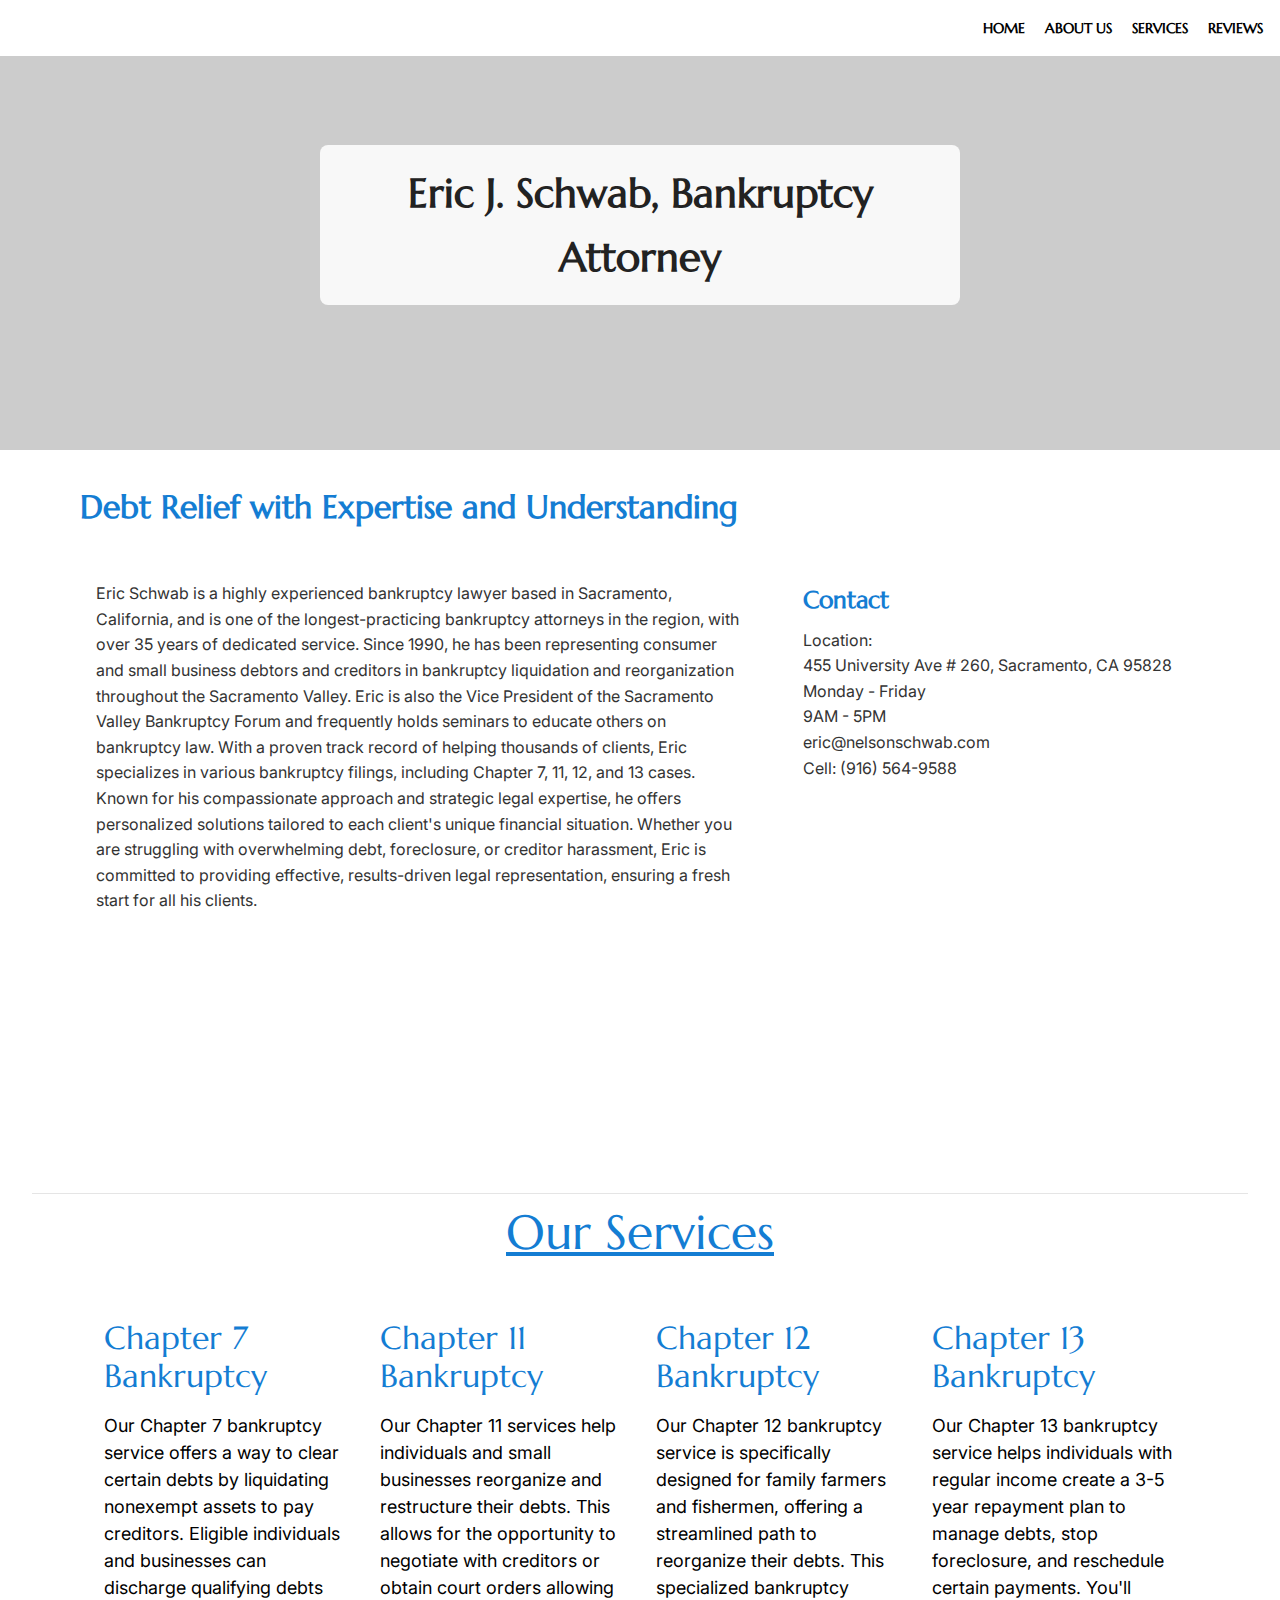
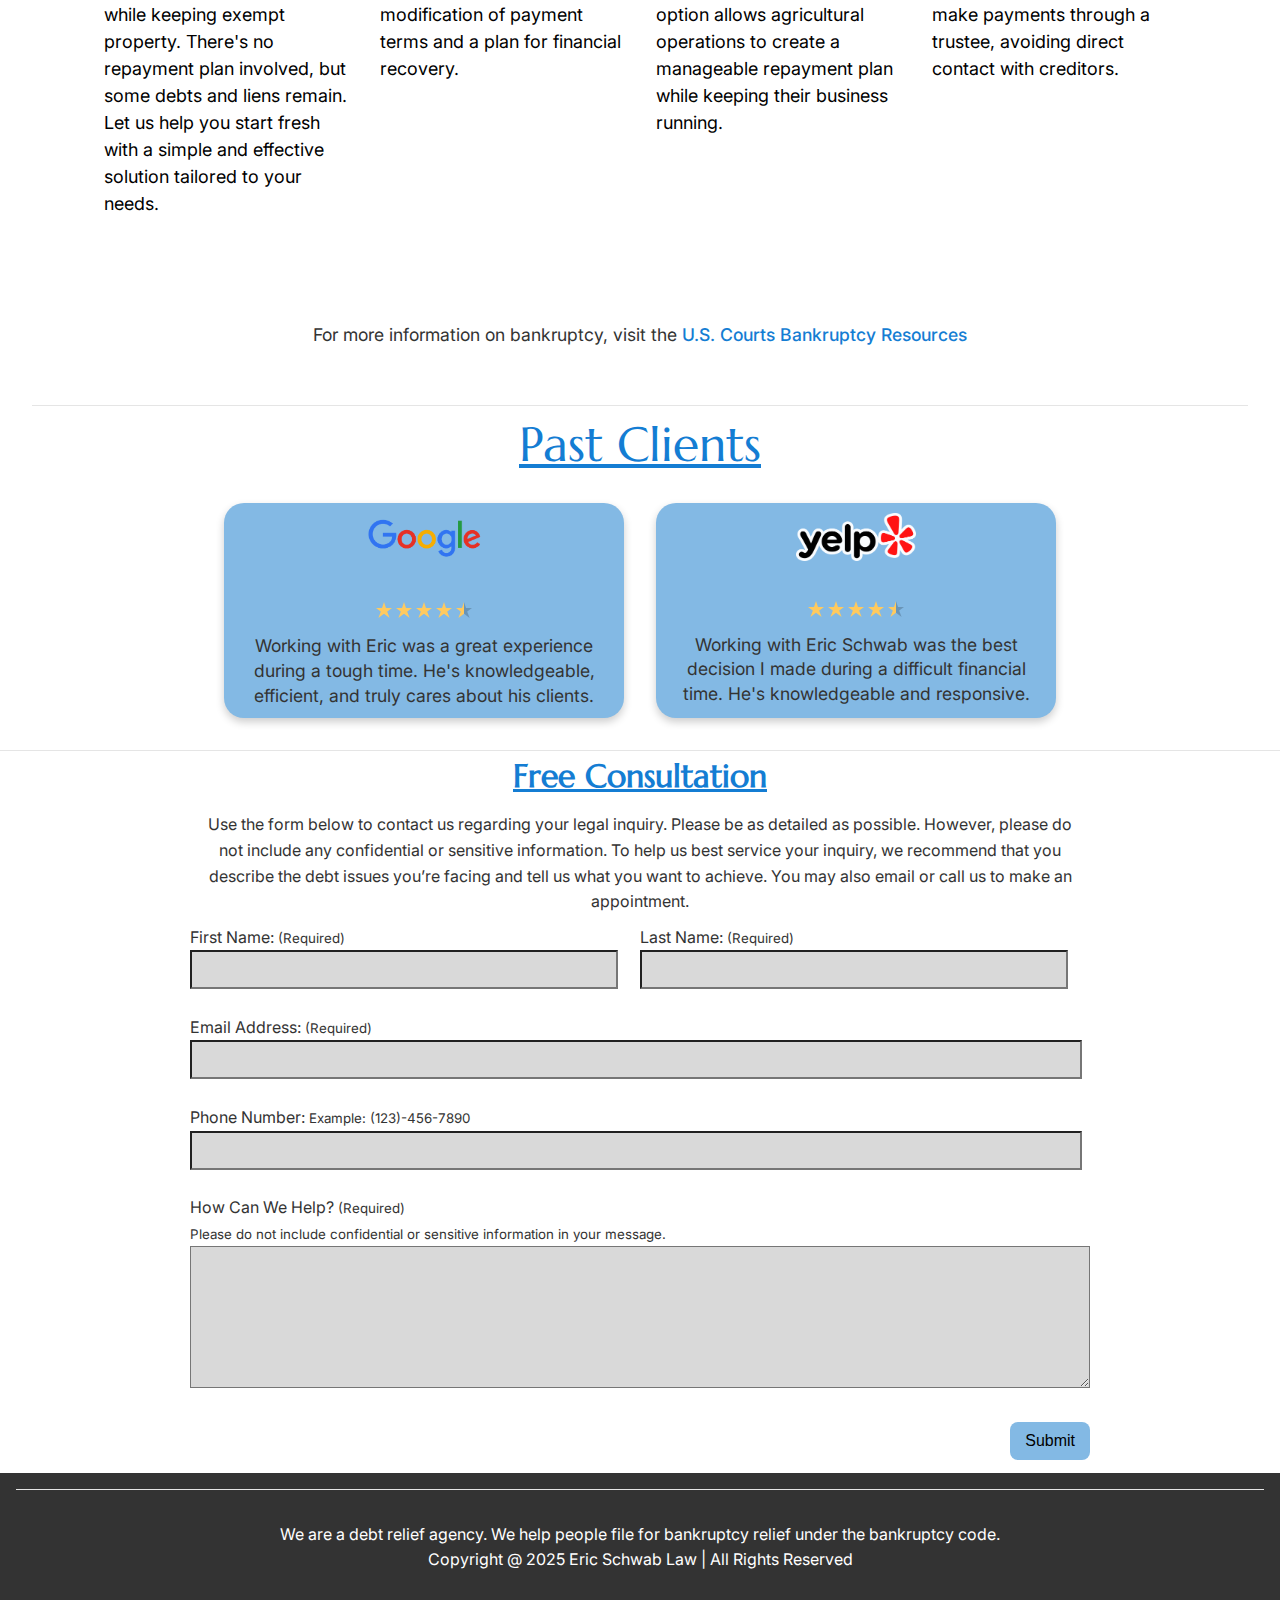
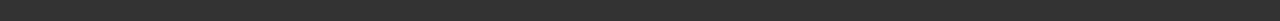
==== public/index.html @ b38c235a "Merge pull request #100 from IsaacThawer/SCRUM-203-211" ====
﻿<!DOCTYPE html>
<html lang="en" xmlns="http://www.w3.org/1999/xhtml">
  <head>
    <meta charset="utf-8">
    <meta name="viewport" content="width=device-width, initial-scale=1.0">
    <title>Eric Schwab, Bankruptcy Attorney</title>
    <link rel="stylesheet" href="css/styles.css">
    <script src="js/read-script.js"></script>
    <script src="js/read-image.js"></script>
    <script src="https://www.google.com/recaptcha/api.js" async defer></script>
    <script src="/js/form-handler.js"></script>
    <script src="js/menu-toggle.js"></script>

  </head>

  <body>
    <!-- Use the following semantic elements when defining the upper-level element instead of <div> or <span>, to improve clarity and readability.
       <article> <aside> <details> <figcaption> <figure> <footer> <header> <main> <mark> <nav> <section> <summary> <time> -->
    <header id="banner">
      <nav class="navbar" id="navbar">
        <button class="menu-toggle" id="menuToggle">☰</button>
        <ul>
          <li><a href="index.html">HOME</a></li>
          <li><a href="about-us.html">ABOUT US</a></li>
          <li><a href="services.html">SERVICES</a></li>
          <li><a href="reviews.html">REVIEWS</a></li>
        </ul>
      </nav>
      <div class="hero-text">
        <h1>Eric J. Schwab, Bankruptcy Attorney</h1>
      </div>
    </header>

    <main>
      <h2 id="title"></h2>
      <div class="content-wrapper">
        <div class="introduction" id="introduction">
        </div>
        <div class="contactInfo">
          <h3>Contact</h3>
          <p id="contact">
          </p>
          <iframe id="GMap"
                  src="https://www.google.com/maps/embed/v1/place?key=AIzaSyBqGkoHUfCA9LHCXbppnFagNsoR3M00XPc&q=Law+office+of+Eric+Schwab,Sacramento+CA">
          </iframe>
        </div>
      </div>
    </main>

    <section class="services">
      <h2 class="index-service-header">Our Services</h2>
      <div class="services-grid">
        <!-- Chapter 7 -->
        <article class="service-card">
          <h3> Chapter 7<br>Bankruptcy</h3>
          <p id="services-Chapter7"></p>
        </article>

        <!-- Chapter 11 -->
        <article class="service-card">
          <h3>Chapter 11<br>Bankruptcy</h3>
          <p id="services-Chapter11"></p>
        </article>

        <!-- Chapter 12 -->
        <article class="service-card">
          <h3>Chapter 12<br>Bankruptcy</h3>
          <p id="services-Chapter12"></p>
        </article>

        <!-- Chapter 13 -->
        <article class="service-card">
          <h3>Chapter 13<br>Bankruptcy</h3>
          <p id="services-Chapter13"></p>
        </article>
      </div>
    </section>

    <!-- Bankruptcy Link-->
    <section class="bankruptcy-info">
      <div>
        <p>
          For more information on bankruptcy, visit the
          <a href="https://www.uscourts.gov/services-forms/bankruptcy" target="_blank">U.S. Courts Bankruptcy Resources</a>
        </p>
      </div>
    </section>

    <section class="pastCLients">
      <h2 class="pastClientsHeader">Past Clients</h2>
      <div class="reviews-grid">
        <!-- Google Reviews Box -->
        <div class="google">
          <!-- Google Review Container -->
          <div class="google-review-container">
            <img src="images/google-logo.png" alt="Google Logo" class="site-logo">
            <div class="stars-container">
              <!-- Stars will be dynamically inserted here -->
            </div>
            <p class="review-text">Loading review...</p>
          </div>
          <!-- This invisible link covers the entire card and makes it clickable -->
          <a href="https://g.co/kgs/QQ3jM43" target="_blank" class="card-link"></a>
        </div>
        
        <!-- Yelp Reviews Box -->
        <div class="yelp">
          <!-- Yelp Review Container -->
          <div class="yelp-review-container">
            <img src="images/yelp-logo.png" alt="Yelp Logo" class="site-logo">
            <div class="stars-container">
              <!-- Stars will be dynamically inserted here -->
            </div>
            <p class="review-text">Loading review...</p>
          </div>
          <!-- This invisible link covers the entire card and makes it clickable -->
          <a href="https://www.yelp.com/biz/eric-j-schwab-sacramento-2?osq=Eric+Schwab" target="_blank" class="card-link"></a>
        </div>
      </div>
    </section>
    
    <script src="js/google-reviews.js"></script>
    <script src="js/yelp-reviews.js"></script>

    <section class="send-text">
      <p>Free Consultation</p>
    </section>

      <p style="text-align: center; width: 100%; max-width: 892px; padding: 10px; margin: 0 auto;">
        Use the form below to contact us regarding your legal inquiry. Please be as detailed as possible. However, please do not include any confidential or sensitive information. To help us best service your inquiry, we recommend that you describe the debt issues you’re facing and tell us what you want to achieve. You may also email or call us to make an appointment.
      </p>

      <form action="/submit-form" method="POST" id="contact-form">
        <!-- First Name and Last Name on the same line -->
        <div class="name-row">
          <div>
            <label for="firstname">First Name:</label> <small>(Required)</small><br>
            <input type="text" id="firstname" name="firstname" maxlength="25" required>
          </div>
          <div>
            <label for="lastname">Last Name:</label> <small>(Required)</small><br>
            <input type="text" id="lastname" name="lastname" maxlength="25" required>
          </div>
        </div><br>

        <!-- Email Address -->
        <label for="email">Email Address:</label> <small>(Required)</small><br>
        <input type="email" id="email" name="email" required><br><br>

        <!-- Phone Number -->
        <label for="phone">Phone Number:</label><small>   Example: (123)-456-7890</small><br>
        <input type="tel" id="phone" name="phone" pattern="^(?:\(\d{3}\)|\d{3})-?\d{3}-?\d{4}$" required><br><br>

        <!-- Message Text Box -->
        <label for="message">How Can We Help? <small>(Required) <br> Please do not include confidential or sensitive information in your message.</small></label><br>
        <textarea id="message" name="message" maxlength="250" required></textarea><br><br>
        
        <!-- Recaptcha token -->
        <input type="hidden" id="captchaToken" name="captchaToken" value="">

        <!-- Submit Button -->
        <input type="submit" value="Submit"><br><br>
      </form>
    </section>

    <!-- Hidden Recaptcha -->
    <div id="recaptcha-display" class="recaptcha">
      <div class="display-content">
        <span class="recaptcha-exit" id="recaptcha-exit">&times;</span>
        <h2>Please verify that you are not a robot</h2>
        <div class="g-recaptcha" data-sitekey="6LfkeeAqAAAAAHaYetGOlRdTdA06kV7Ae5fdT6UV" data-callback="captchaVerified"></div>
      </div>
    </div> 

    <footer>
      <div class="disclaimer">
        <p>We are a debt relief agency. We help people file for bankruptcy relief under the bankruptcy code.</p>
        <p>Copyright @ 2025 Eric Schwab Law | All Rights Reserved</p>
      </div>
    </footer>
   
  </body>
</html>
---- public/css/styles.css ----
@import url('https://fonts.googleapis.com/css2?family=Inter:wght@400;700&family=Marcellus&display=swap');

* {
  margin: 0;
  padding: 0;
  box-sizing: border-box;
}

html {
  font-size: 16px; /* Base font size */
}

body {
  font-family: 'Inter', sans-serif;
  line-height: 1.6;
  color: #333;
  font-size: 1rem; /* 16px */
  background-color: white;
}

/* Header Image (Bridge) */
header {
  background-size: cover;
  background-position: center;
  height: 50vh;
  position: relative;
  color: white;
}

/* Header Image (Library) for About Us Page*/
.about-header {
  background-size: cover;
  background-position: center;
  height: 20vh;
  margin: 60px auto;
  border-radius:20px;
  width: 90%;
  overflow: hidden;
  position: relative;
  color: white;
  z-index: 1;
}

/* Header Transperency Layer */
header::before {
  content: '';
  position: absolute;
  top: 0;
  left: 0;
  right: 0;
  bottom: 0;
  background: rgba(0, 0, 0, 0.2);
}

/* add some dynamic styling */
.navbar.shrink {
  padding: 5px;
  background-color: #222;
}

.navbar li a:hover {
  background-color: #83b9e4;
  border-radius: 5px;
}

/* Nav Bar, adjust the navbar to be static */
nav {
  position: fixed;
  top: 0;
  left:0;
  width: 100%; /* Makes the navbar span the full width */
  background-color: white;
  padding: 15px;
  z-index: 1000; /* Ensures the navbar stays on top of other content */
  box-sizing: border-box;
}



nav ul {
  list-style-type: none;
  display: flex;
  justify-content: flex-end;  /* Align items to the left */
}

nav ul li {
  margin-left: 1rem;
}

/* Nav Bar */
nav ul li a {
  color:black;
  text-decoration: none;
  font-weight: bold;
  font-size: 0.9rem;
  font-family: 'Marcellus', serif;
  padding: 2px;
}

.menu-toggle {
  display: none;
  background: none;
  border: none;
  font-size: 30px;
  color: black;
  cursor: pointer;
}

.index-service-header {
  text-align: center;
}



/* Review Cards Styling */
.reviews-grid {
  display: grid;
  grid-template-columns: repeat(2, 1fr);
  gap: 2rem;
  max-width: 1200px;
  margin: 2rem auto;
}

.google, .yelp {
  background-color: #83b9e4;
  border-radius: 20px;
  padding: 2rem;
  display: flex;
  flex-direction: column;
  align-items: center;
  box-shadow: 0 4px 8px rgba(0, 0, 0, 0.2);
  transition: transform 0.3s ease, box-shadow 0.3s ease;
  position: relative; /* Important for the absolute positioning of the link */
  cursor: pointer; /* Show a pointer cursor on hover */
}

.google:hover, .yelp:hover {
  transform: translateY(-5px);
  box-shadow: 0 6px 12px rgba(0, 0, 0, 0.3);
}

.site-logo {
  width: 120px;
  height: auto;
  margin-bottom: 1rem;
}

.stars-container {
  display: flex;
  justify-content: center;
  margin: 1rem 0;
}

.star {
  width: 30px;
  height: 30px;
  margin: 0 2px;
}

.review-text {
  text-align: center;
  font-size: 1.1rem;
  color: #333;
  margin: 0;
  line-height: 1.4;
}

.google-review-container, .yelp-review-container {
  width: 100%;
  text-align: center;
  z-index: 1; /* Ensure the content is above the link */
}

/* This makes the entire card clickable */
.card-link {
  position: absolute;
  top: 0;
  left: 0;
  width: 100%;
  height: 100%;
  z-index: 2; /* Above the content */
  opacity: 0; /* Make it invisible */
  cursor: pointer;
}

/* Reviews Page Enhanced Styling */
.review-platform-section {
  margin-bottom: 3rem;
}

.platform-header {
  display: flex;
  align-items: center;
  margin-bottom: 1.5rem;
}

.platform-header img {
  width: 120px;
  height: auto;
  margin-right: 1rem;
}

.platform-header h3 {
  margin: 0;
  color: #147dd3;
}

.review-cards {
  display: grid;
  grid-template-columns: repeat(auto-fill, minmax(300px, 1fr));
  gap: 1.5rem;
}

.review-card {
  background-color: #fff;
  border-radius: 10px;
  box-shadow: 0 3px 10px rgba(0, 0, 0, 0.1);
  padding: 1.5rem;
  transition: transform 0.3s ease;
}

.review-card:hover {
  transform: translateY(-5px);
  box-shadow: 0 6px 12px rgba(0, 0, 0, 0.2);
}

.reviewer-info {
  margin-bottom: 0.75rem;
}

.reviewer-name {
  font-weight: bold;
  margin: 0 0 0.25rem 0;
  font-family: 'Marcellus', serif;
  color: #333;
}

.reviewer-location {
  color: #666;
  font-size: 0.9rem;
  margin: 0 0 0.25rem 0;
}

.review-date {
  color: #999;
  font-size: 0.8rem;
  display: block;
  margin-bottom: 0.5rem;
}

.star-rating {
  margin-bottom: 0.75rem;
}

.star {
  width: 16px;
  height: 16px;
  margin-right: 2px;
}

.review-content {
  line-height: 1.5;
  color: #333;
}

.review-content p {
  margin: 0;
}

.see-more-reviews {
  display: inline-block;
  margin-top: 1.5rem;
  color: #147dd3;
  text-decoration: none;
  font-weight: bold;
}

.see-more-reviews:hover {
  text-decoration: underline;
}

.loading {
  padding: 2rem;
  text-align: center;
  color: #666;
}




/* Sacramento Website Title */
.hero-text {
  position: absolute;
  color: #222;
  top: 50%;
  left: 50%;
  transform: translate(-50%, -50%);
  text-align: center;
  width: 50%;
}

/* Rectangle color / Transperecny */
.hero-text h1 {
  font-family: 'Marcellus', serif;
  font-size: 2.5rem;
  background: rgba(255, 255, 255, 0.85);
  padding: 1rem;
  border-radius: 0.5rem;
}

main {
  width: 90%;
  max-width: 1200px;
  margin: 0 auto;
  padding: 2rem 1rem;
}

h2 {
  font-family: 'Marcellus', serif;
  font-size: 2rem;
  margin-bottom: 1rem;
  color: #147dd3;
}

.content-wrapper {
  display: flex;
  justify-content: space-between;
  margin-bottom: 2rem;
}

.introduction {
  flex-basis: 60%;
}

.contactInfo {
  flex-basis: 35%;
  display: flex;
  flex-direction: column;
}

h3 {
  font-family: 'Marcellus', serif;
  font-size: 1.5rem;
  margin-bottom: 0.5rem;
  color: #147dd3;
}

#GMap {
  width: 100%;
  height: 300px;
  border: 0;
  margin-top: 1rem;
  display: block;
}

footer {
  background-color: #333;
  color: white;
  text-align: center;
  padding: 1rem;
}

/* Services Section Styles */
.services {
  padding: 2rem;
}

  .services h2 {
    color: #147dd3;
    font-size: 48px;
    font-family: Marcellus, serif;
    font-weight: 400;
    text-decoration: underline;
    margin-bottom: 3rem;
    border-top: 1px solid #e5e5e5;
  }

.services-grid {
  display: grid;
  grid-template-columns: repeat(4, 1fr);
  gap: 2rem;
  max-width: 1400px;
  margin: 0 auto;
  padding: 0rem 4.5rem;
}

.service-card h3 {
  color: #147dd3;
  font-size: 32px;
  font-family: Marcellus, serif;
  font-weight: 400;
  margin-bottom: 1rem;
  line-height: 1.2;
}

.service-card p {
  color: black;
  font-size: 18px;
  font-family: Inter, sans-serif;
  font-weight: 400;
  line-height: 1.5;
}





/* Testominals*/
/* Reviews Page Header Styles */
.reviews-page-header {
  background-size: cover;
  background-position: center;
  height: 20vh;
  margin: 60px auto;
  border-radius: 20px;
  width: 90%;
  overflow: hidden;
  position: relative;
  color: white;
  z-index: 1;
}

.pastCLients{
    padding: 2rem;
}

.pastClientsHeader {
  text-align: center;
  text-decoration: underline;
  font-size: 48px;
  font-weight: 400;
  margin-bottom: 20px;
  margin-left: 0;
  font-family: Marcellus, serif;
  border-top: 1px solid #e5e5e5;
}



.yelp, .google {
  width: 400px; /* Makes each div take up 45% of the parent width */
  padding: 10px; /* Adds some padding */

  margin: 0 auto; /* Centers the text horizontally */
  text-align: center;
}

.reviews-grid {
  display: grid;
  grid-template-columns: repeat(2, 0.2fr);
  justify-content: center;
  gap: 2rem;
  max-width: 1440px;
  margin: 0 auto;
  font-family: 'Inter', serif;
}

.google-logo {
  margin-top: 20px;
  width: 140px; /* Smaller size for the logo */
  height: auto;
  display: block;
  margin-left: auto;
  margin-right: auto;
}

.yelp-logo {
  margin-top: 0px;
  width: 140px; /* Smaller size for the logo */
  height: auto;
  display: block;
  margin-left: auto;
  margin-right: auto;
}

.client-link {
  display: block; /* Makes the link take up the full width, forcing it to a new line */
  color: #007bff;
  text-decoration: none;
  font-weight: bold;
  margin-top: 10px; /* Adds a bit of space between the paragraph and the link */
}

.client-link:hover {
  text-decoration: underline;
}
 


/* Header for Form */
.send-text p {
  color: #147dd3;
  font-size: 32px;
  font-family: Marcellus, serif;
  text-align: center;
  font-weight: bold;
  text-decoration: underline;
  border-top: 1px solid #e5e5e5;
}

/* Consultation Area*/
input[type="text"],
input[type="tel"],
input[type="email"],
textarea {
  background-color: rgb(217, 217, 217);  /* Would it look bettwe to have the color match the background? */
  width: 100%;
  max-width: 892px;
  padding: 10px;
  box-sizing: border-box;
}

input[type="submit"] {
  max-width: 892px;
  box-sizing: border-box;
  float: right;
  margin-right: 0;
  border: none;
  padding: 10px 15px;
  border-radius: 8px;
  background-color: #83b9e4;
  text-decoration: none;
  font-size: 16px;
  cursor: pointer;
}

input[type="submit"]:hover {
  background-color: #9cccee;
}
                  /* Style for First Name and Last Name in the same row */
.name-row {
  width: 100%;
  max-width: 892px;
  box-sizing: border-box;
}
                  
.name-row div {
  display: inline-block;
  width: 48%;
  box-sizing: border-box;
  margin-right: 2%;
}

.name-row div:last-child {
  margin-right: 0;
}

textarea {
  height: 142px;
  margin: 0 auto;
  max-width: 900px;
}

/* Center the form on the page */
form {
  margin: 0 auto;
  max-width: 900px;
}

/* Captcha for index form */
.recaptcha {
  display: none; /* Hidden by default */
  position: fixed;
  z-index: 1001; /* Above page content */
  left: 0;
  top: 0;
  width: 100%;
  height: 100%;
  overflow: auto;
  background-color: rgba(0,0,0,0.5);
}
.display-content {
  background-color: #ffffff;
  margin: 15% auto;
  padding: 20px;
  /*border: 1px solid #888;*/
  width: 90%;
  max-width: 400px;
  text-align: center;
}
.recaptcha-exit {
  float: right;
  font-size: 24px;
  font-weight: bold;
  cursor: pointer;
}

/* Bankruptcy Styling */
.bankruptcy-info {
  text-align: center;
  margin-top: 3rem;
  padding: 1.5rem;
}

.bankruptcy-info p {
  font-family: 'Inter', sans-serif;
  font-size: 1.1rem;
  color: #333;
}

.bankruptcy-info a {
  color: #147dd3;
  text-decoration: none;
  font-weight: 500;
  transition: color 0.2s ease;
}

.bankruptcy-info a:hover {
  color: #0f5c9e;
  text-decoration: underline;
}

/* Additional styles for About Us page layout */
.education-commitment-grid {
  display: grid;
  grid-template-columns: repeat(2, 1fr);
  gap: 2rem;
  max-width: 1200px;
  margin: 2rem auto;
  padding: 0 1rem;
  border-top: 1px solid #e5e5e5;
}

.grid-item {
  padding: 1.5rem;
}

.grid-item h2 {
  color: #147dd3;
  font-family: 'Marcellus', serif;
  font-size: 2rem;
  margin-bottom: 1rem;
}

.Client-photo {
  width: 100%;
  margin: 1rem 0;
}

.Client-photo img {
  width: 100%;
  height: auto;
  display: block;
}

/* Adjustments for About page specific layout */
.content-wrapper {
  display: flex;
  justify-content: space-between;
  gap: 2rem;
  max-width: 1200px;
  margin: 0 auto;
  padding: 2rem 1rem;
}

.contactInfo {
  flex: 0 0 35%;
}

.disclaimer {
  max-width: 100%;
  margin: 0;
  padding: 2rem 1rem;
  border-top: 1px solid #e5e5e5;
  color: #fff;
}

/* Responsive adjustments */


/* About header specific styles */
.about-header {
  margin-top: 60px; /* To account for fixed navigation */
  position: relative;
}

footer {
  width: 100%;
  background-color: #333;
  color: white;
  text-align: center;
  padding: 1rem;
  position: relative; /* Keeps the footer at the bottom of its containing element */
}

/* Services Page Header Styles */
.services-page-header {
  background-size: cover;
  background-position: center;
  height: 20vh;
  margin: 60px auto;
  border-radius: 20px;
  width: 90%;
  overflow: hidden;
  position: relative;
  color: white;
  z-index: 1;
}

.services-page-content {
  width: 90%;
  max-width: 1200px;
  margin: 0 auto;
  padding: 2rem 1rem;
}

.services-page-overview {
  margin-bottom: 3rem;
}

.services-page-overview h2 {
  color: #147dd3;
  font-size: 2rem;
  font-family: 'Marcellus', serif;
  margin-bottom: 1.5rem;
}

.services-page-grid {
  display: grid;
  grid-template-columns: 1fr 1fr;
  grid-template-areas: 
      "chapter7 chapter11"
      "chapter12 chapter13"
      "why-choose service-benefits";
  gap: 2rem;
  margin-bottom: 3rem;
}

/* Grid area assignments */
.chapter7 {
  grid-area: chapter7;
}

.chapter11 {
  grid-area: chapter11;
}

.chapter12 {
  grid-area: chapter12;
}

.chapter13 {
  grid-area: chapter13;
}

.why-choose-us {
  grid-area: why-choose;
}

.service-benefits {
  grid-area: service-benefits;
}

.services-page-card {
  text-align: center;
  padding: 1.5rem;
}

.services-page-card h3 {
  color: #147dd3;
  font-size: 1.8rem;
  font-family: 'Marcellus', serif;
  margin-bottom: 1rem;
}

.services-page-card p {
  font-family: 'Inter', sans-serif;
  font-size: 1.1rem;
  line-height: 1.6;
  color: #333;
}

.services-page-card.why-choose-us p {
  text-decoration: none;
}


@media (max-width: 768px) {

    .introduction , .service-card p , .review-text, .send-text p, .disclaimer p, .services-page-grid p{
    font-size: 17px;
    }

    h2 , .pastClientsHeader, .index-service-header{
      font-size: 40px;
    }

   .navbar {
     justify-content: space-between; 
     padding: 23px;
   }
 
   .menu-toggle {
     display: block;
     position: absolute;
     right: 20px; 
     top: 53%;
     transform: translateY(-50%);
   }
 
   .navbar ul {
     display: none;
     flex-direction: column;
     width: 100%;
     background: white;
     text-align: center;
     padding: 6px 0;
     position: absolute;
     top: 100%;
     left: 0;
   
   }
 
   .navbar.active ul {
     display: flex;
   }
 
   .navbar ul li a {
     text-align: center;
     padding: 10px;
     width: 100%;
     display: block;
   }
 
   .menu-toggle {
     display: block;
   }
 
   .reviews-grid {
     grid-template-columns: 1fr;
   }
   
   .google, .yelp {
     margin-bottom: 1.5rem;
   }
 
   .review-cards {
     grid-template-columns: 1fr;
   }

   .services-grid{
    display: flex;
    flex-direction: column;
    align-items: center;
  }

  .services-page-grid {
    grid-template-columns: 1fr;
    grid-template-areas: 
        "chapter7"
        "chapter11"
        "chapter12"
        "chapter13"
        "why-choose"
        "service-benefits";
}

.reviews-grid {
  display: flex;
  flex-direction: column; /* Stack items vertically on mobile */
  align-items: center; /* Center items horizontally */
}

.why-choose-us {
    max-width: 100%;
}

.services-page-header {
    height: 25vh;
}

.education-commitment-grid {
  grid-template-columns: 1fr;
}

.content-wrapper {
  flex-direction: column;
}

.introduction,
.contactInfo {
  flex: 0 0 100%;
}
 
 }

/* Initially hide elements */
.fade-in-section {
  opacity: 0;
  transform: translateY(30px);
  transition: opacity 0.8s ease-out, transform 0.8s ease-out;
}

/* Visible state */
.fade-in-section.visible {
  opacity: 1;
  transform: translateY(0);
}
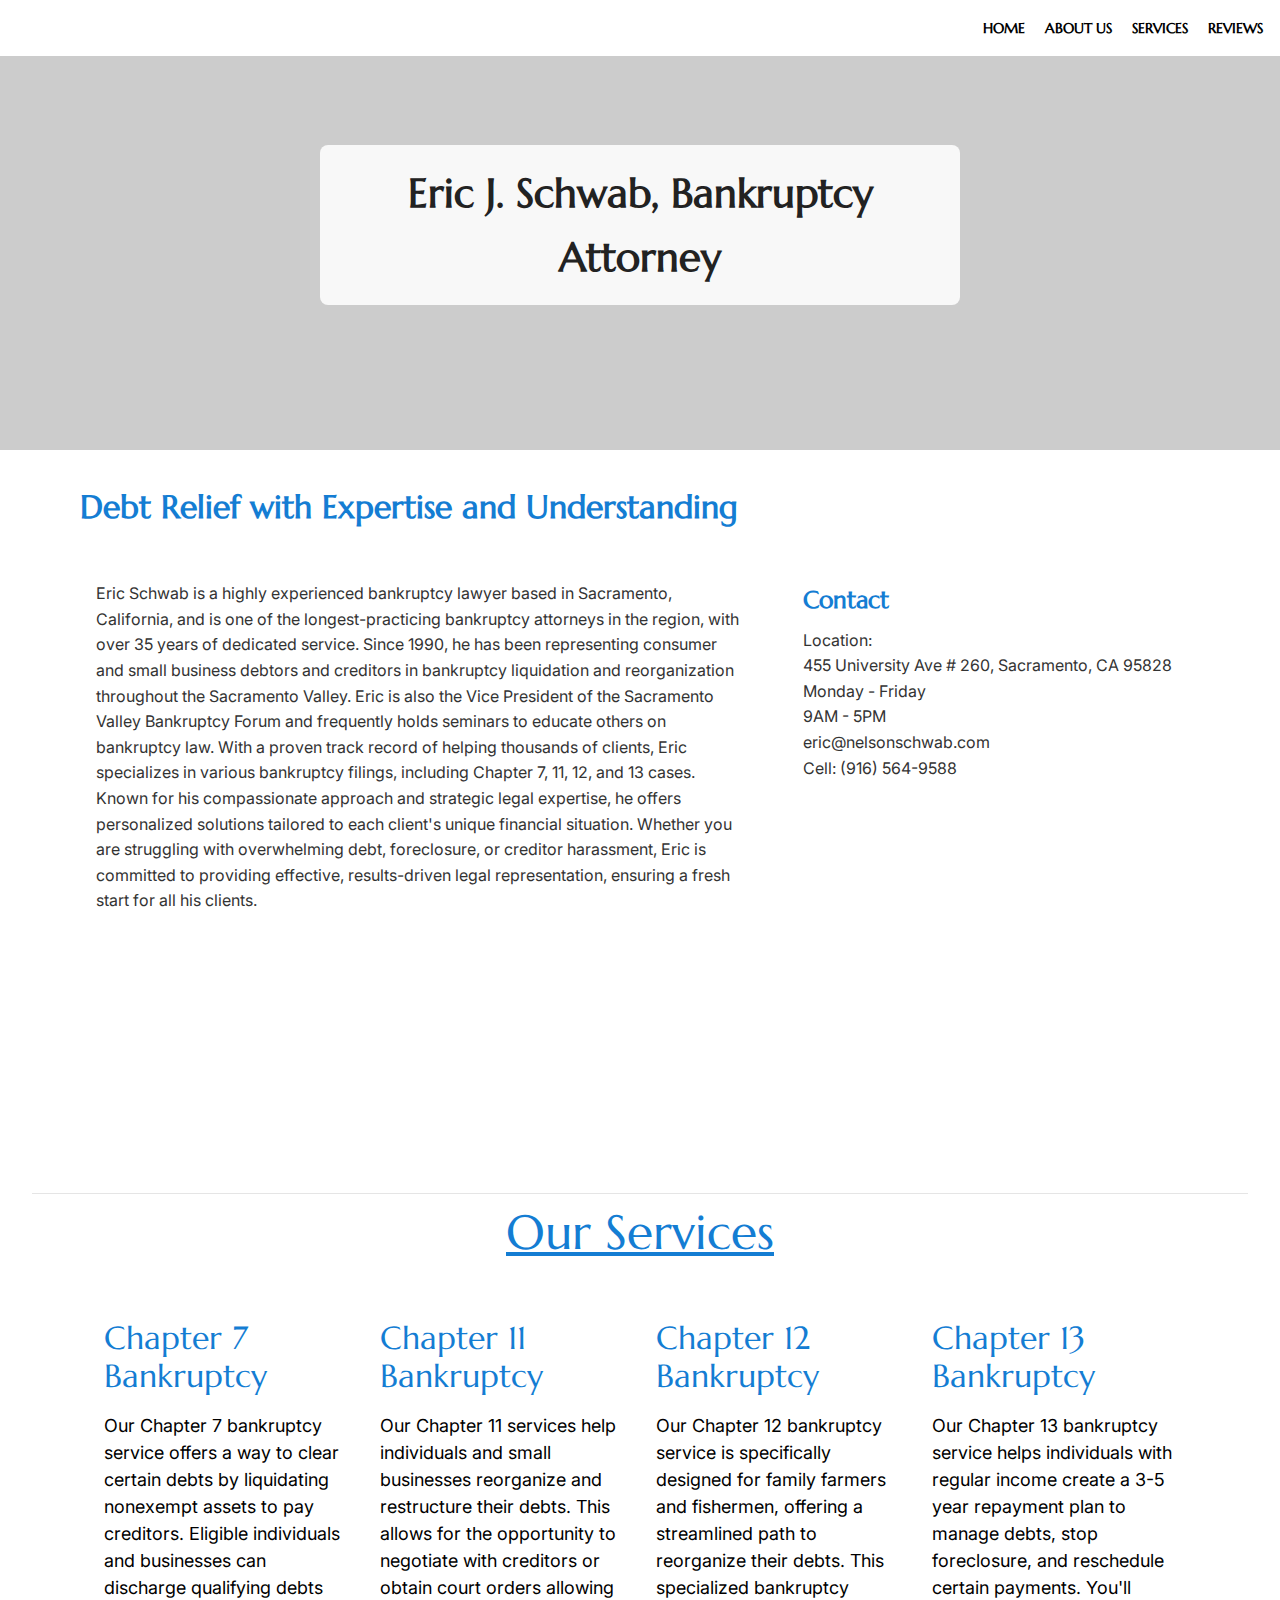
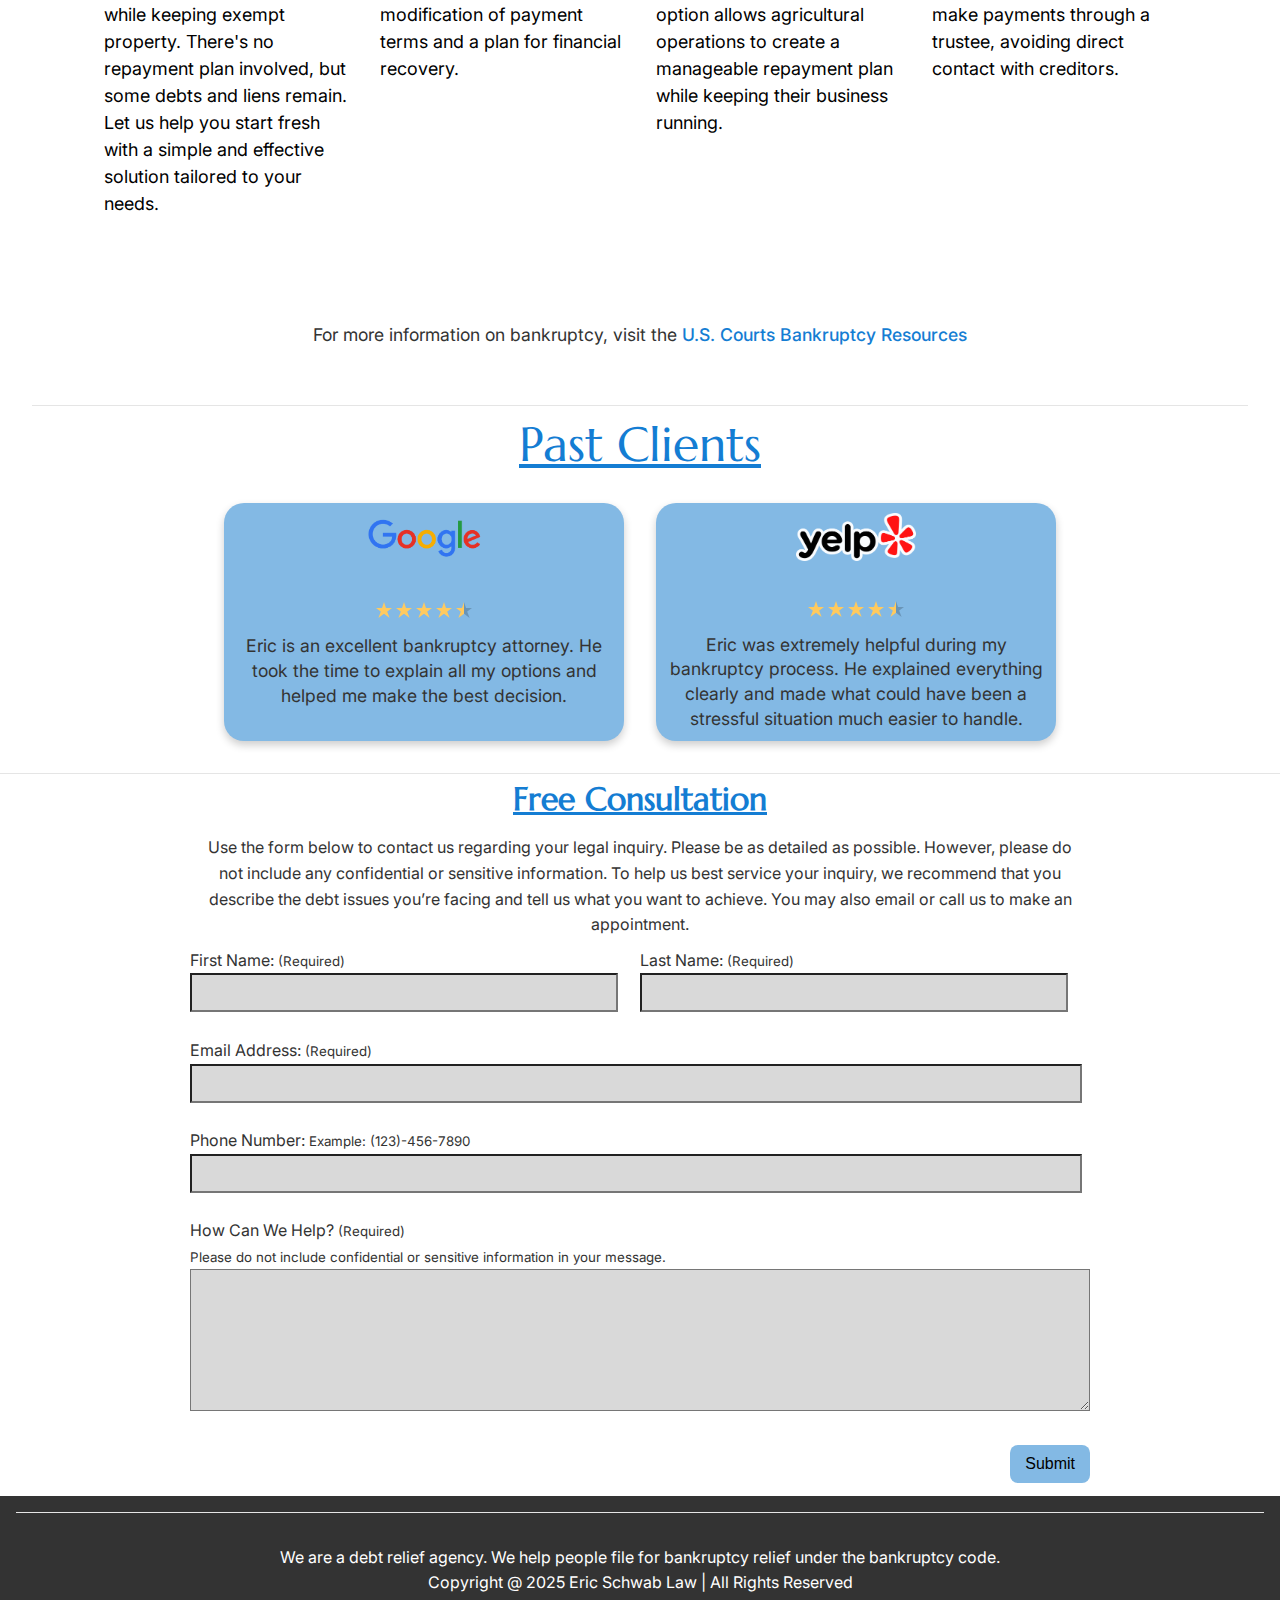
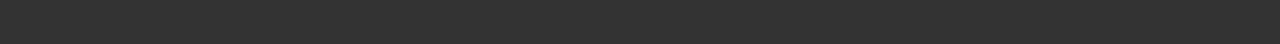
==== commit 56ca09e5: "Changes made to Metadata to allow for optimal SEO exposure" ====
--- a/public/index.html
+++ b/public/index.html
@@ -3,6 +3,7 @@
   <head>
     <meta charset="utf-8">
     <meta name="viewport" content="width=device-width, initial-scale=1.0">
+    <meta name="description" content="Eric Schwab, Bankruptcy Attorney offers expert bankruptcy advice and personalized debt relief solutions in Sacramento, CA. Get a free consultation today." />
     <title>Eric Schwab, Bankruptcy Attorney</title>
     <link rel="stylesheet" href="css/styles.css">
     <script src="js/read-script.js"></script>
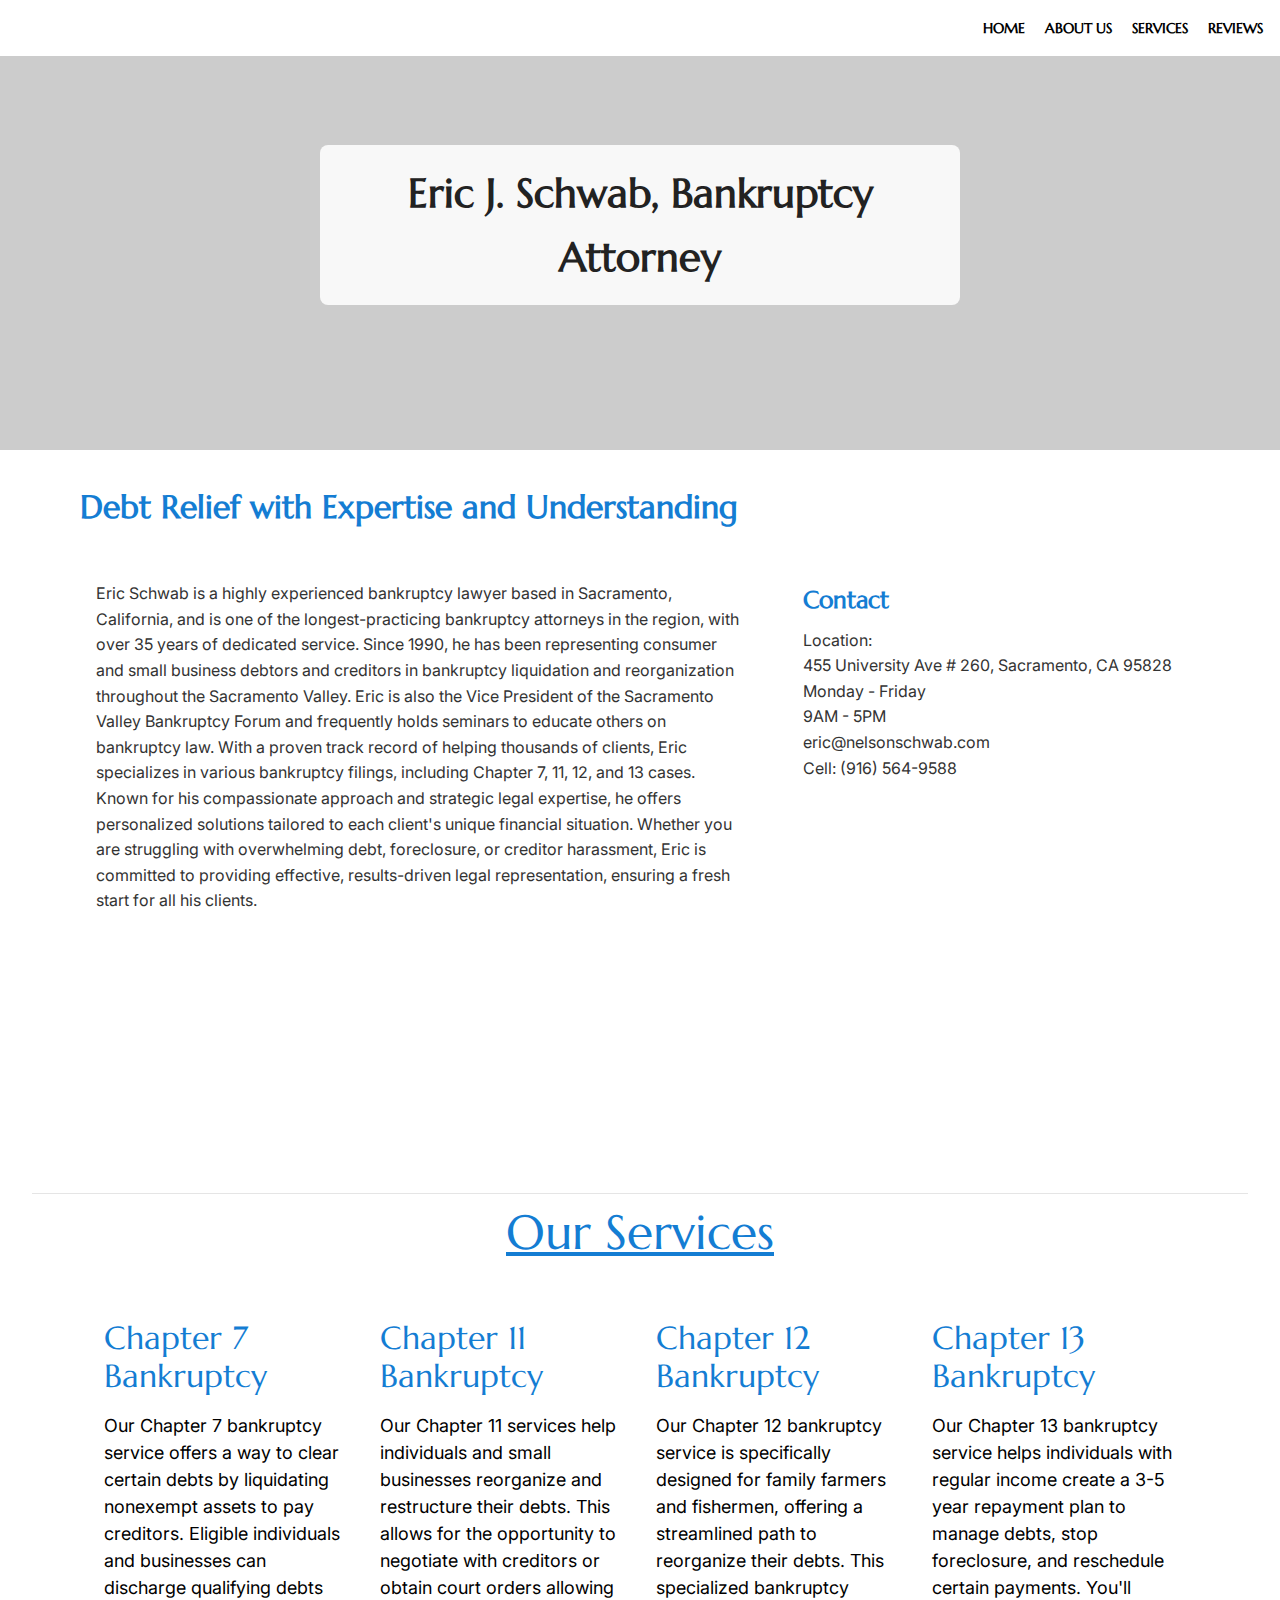
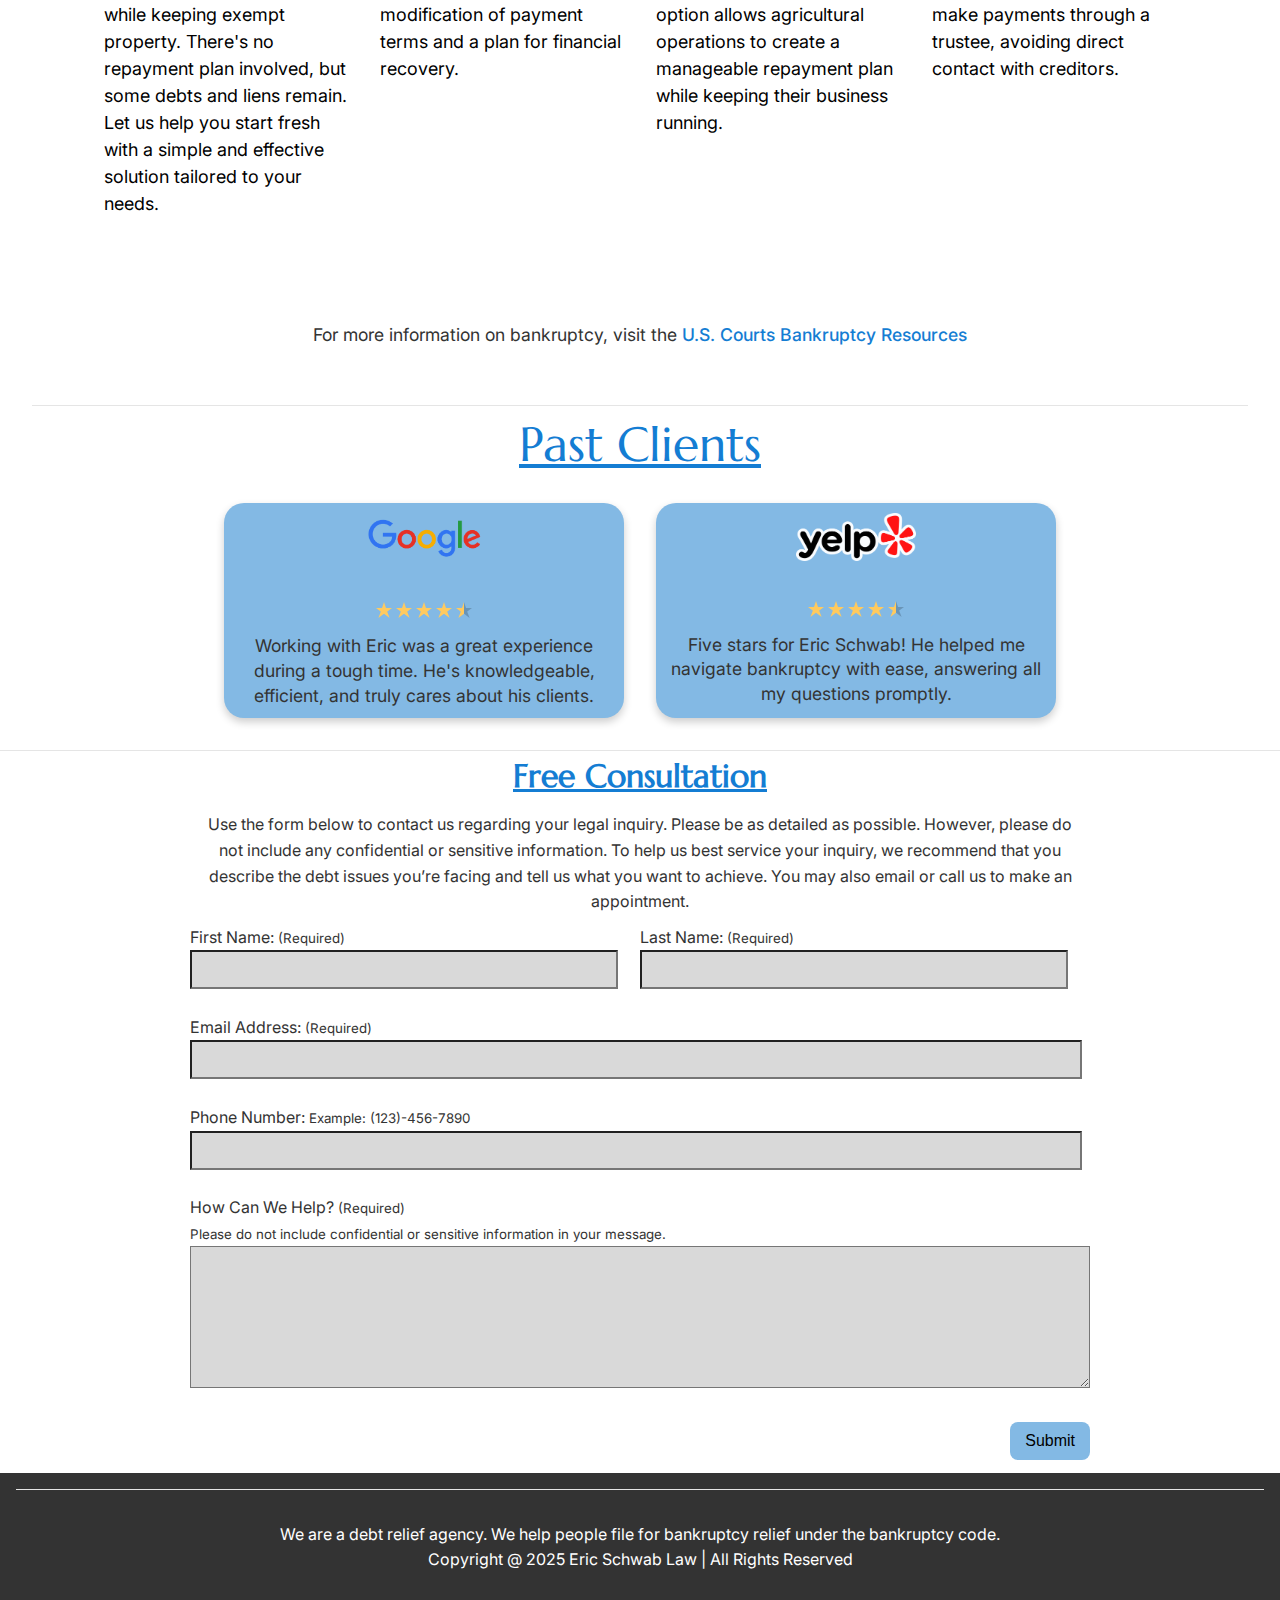
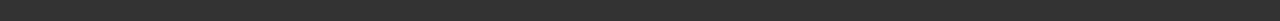
==== commit a17b6378: "#SCRUM-205,212 # Task 205 allows the admin to change the displayed location of the map in the index " ====
--- a/public/index.html
+++ b/public/index.html
@@ -41,9 +41,8 @@
           <h3>Contact</h3>
           <p id="contact">
           </p>
-          <iframe id="GMap"
-                  src="https://www.google.com/maps/embed/v1/place?key=AIzaSyBqGkoHUfCA9LHCXbppnFagNsoR3M00XPc&q=Law+office+of+Eric+Schwab,Sacramento+CA">
-          </iframe>
+        <iframe id="GMap"></iframe>
+        <script src="js/google-map.js"></script>
         </div>
       </div>
     </main>
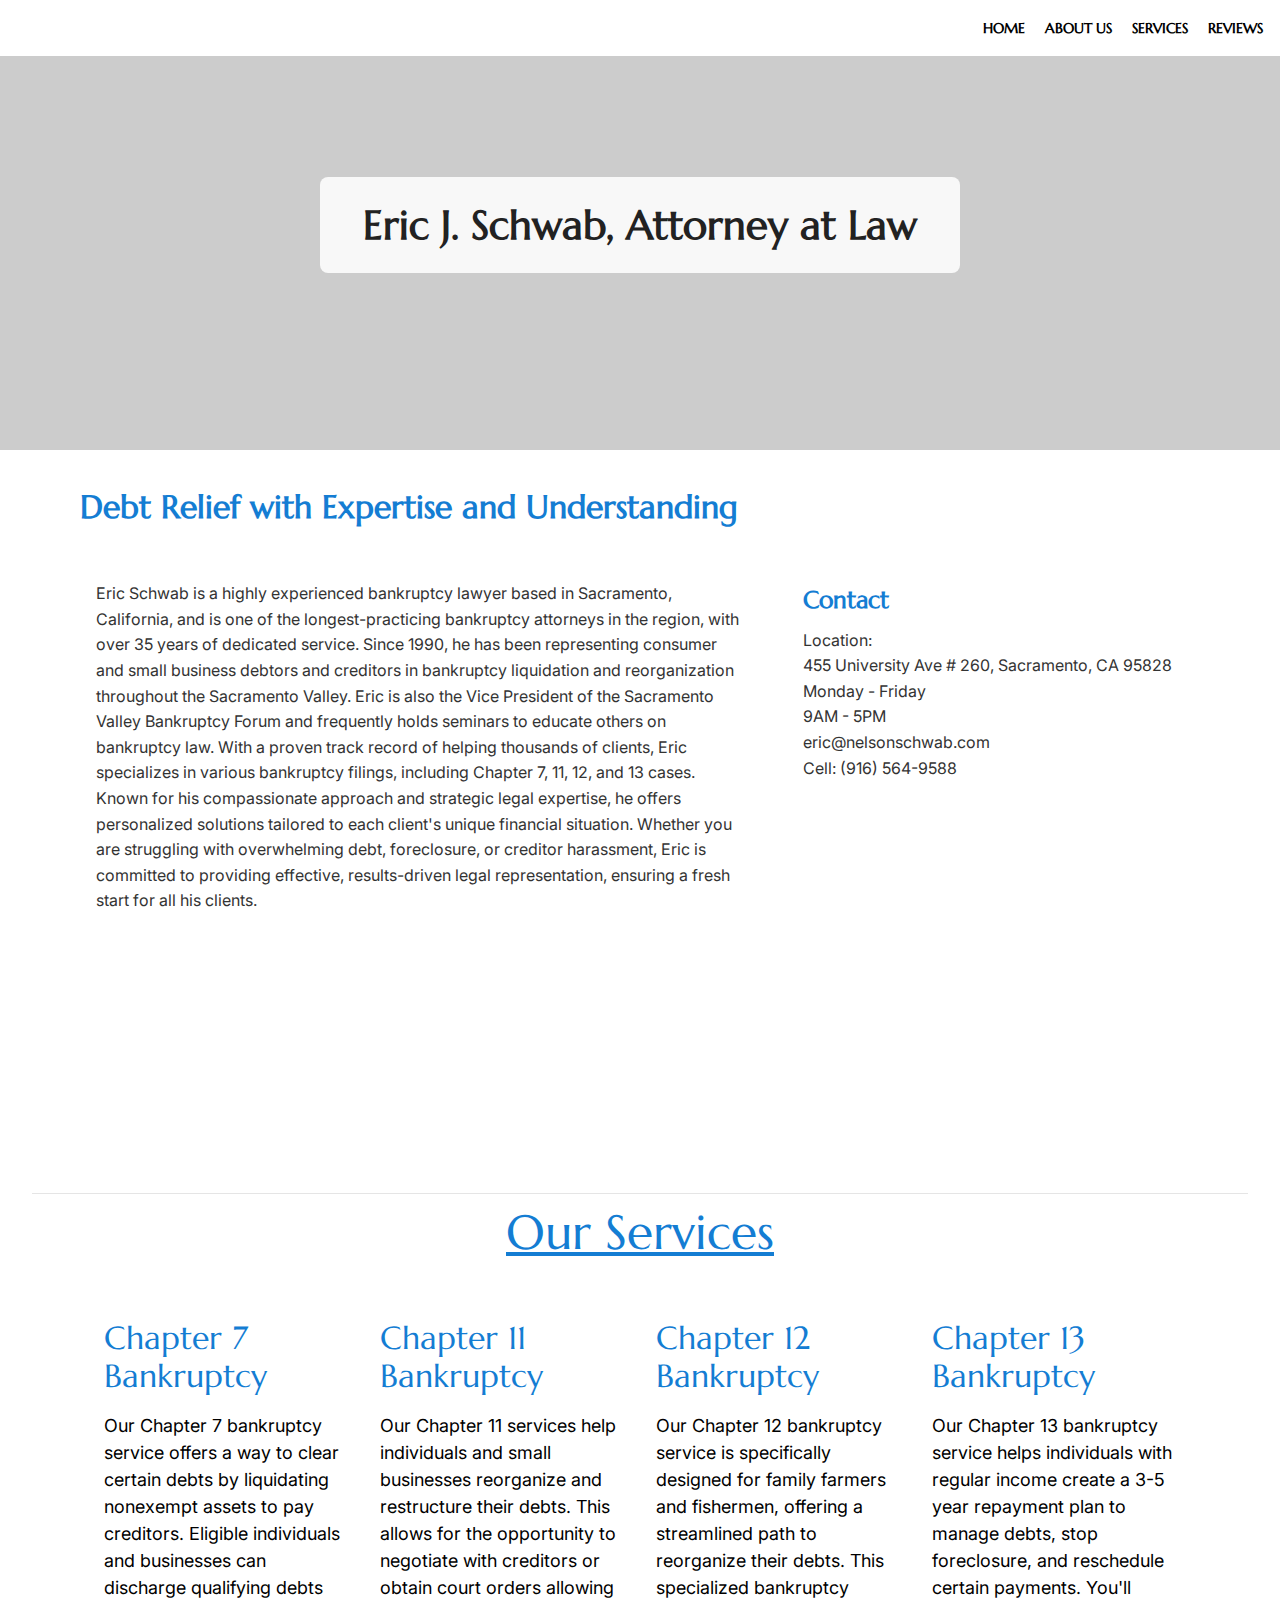
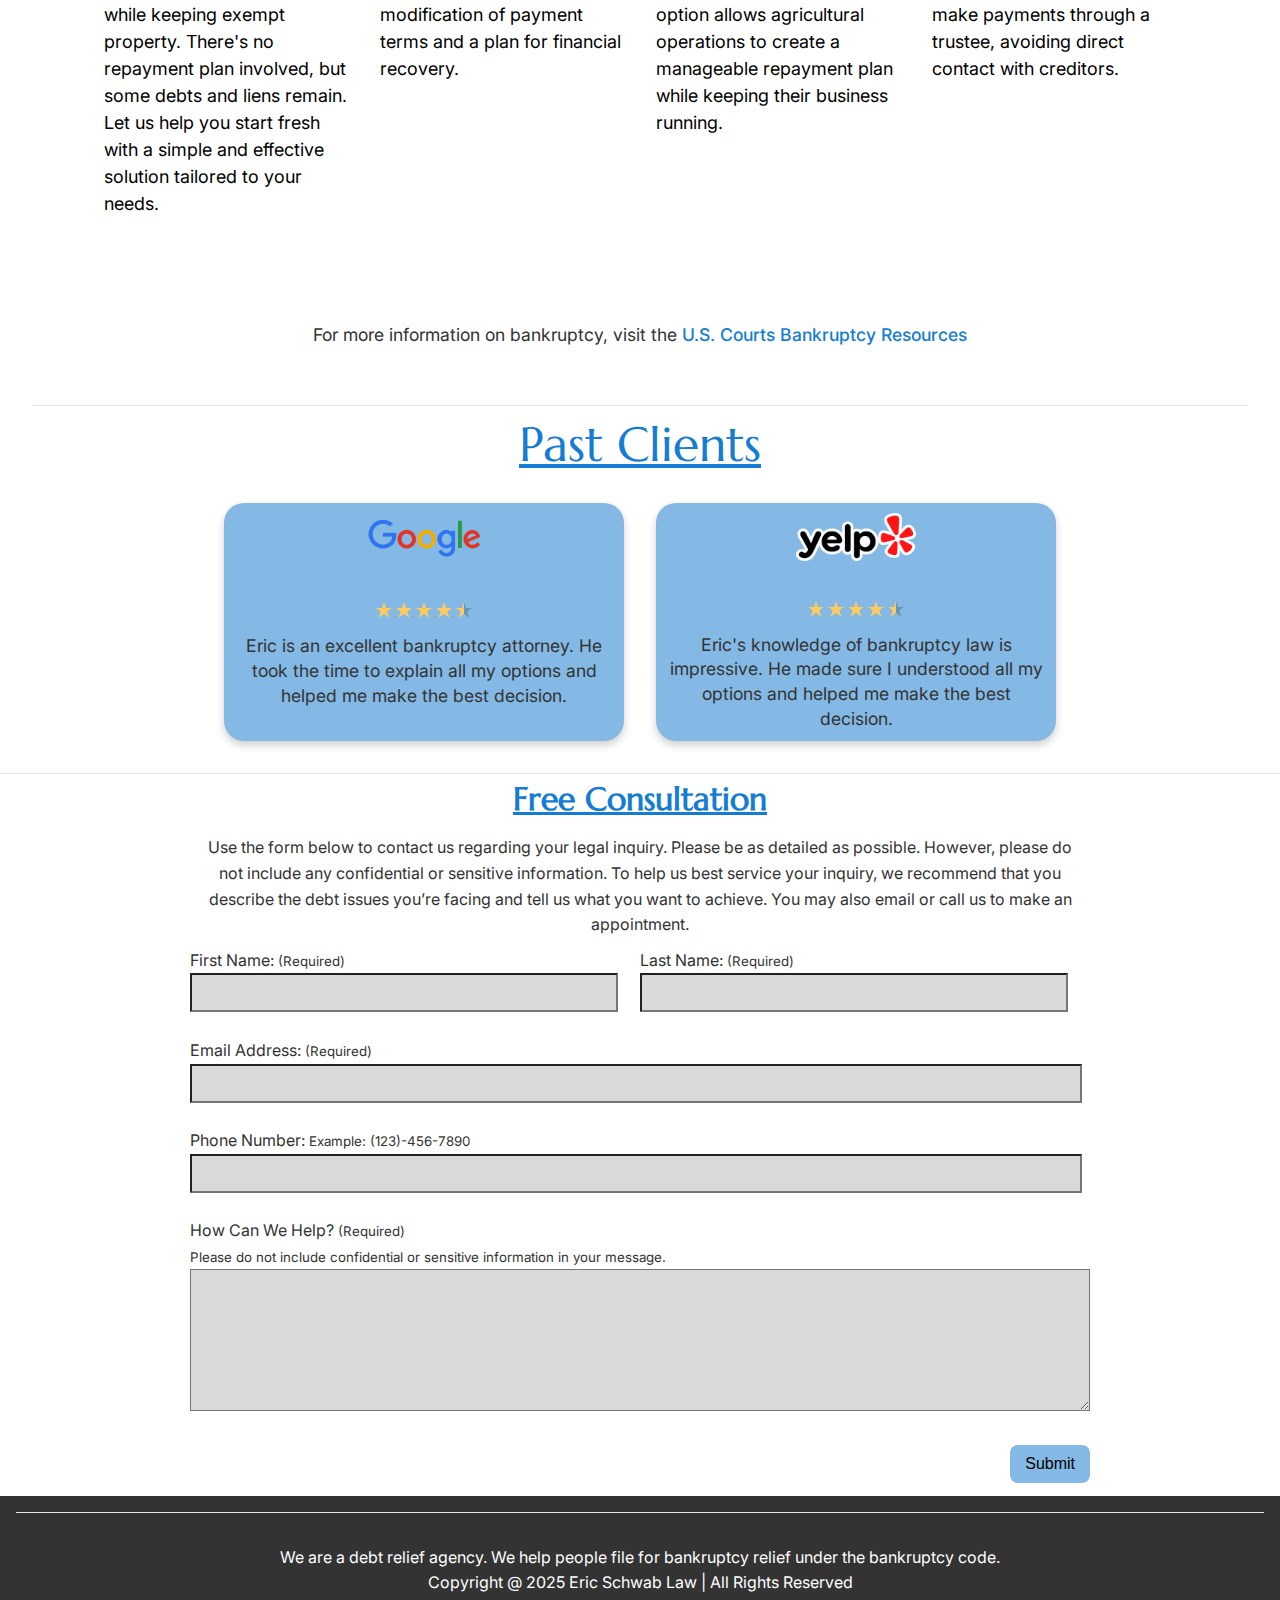
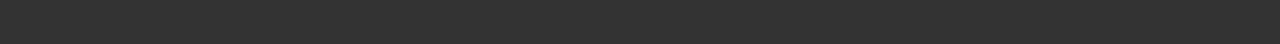
==== commit b65900db: "# SCRUM-230 # Unit test for the read-image.js functions" ====
--- a/public/index.html
+++ b/public/index.html
@@ -3,8 +3,7 @@
   <head>
     <meta charset="utf-8">
     <meta name="viewport" content="width=device-width, initial-scale=1.0">
-    <meta name="description" content="Eric Schwab, Bankruptcy Attorney offers expert bankruptcy advice and personalized debt relief solutions in Sacramento, CA. Get a free consultation today." />
-    <title>Eric Schwab, Bankruptcy Attorney</title>
+    <title>Eric Schwab, Attorney at Law</title>
     <link rel="stylesheet" href="css/styles.css">
     <script src="js/read-script.js"></script>
     <script src="js/read-image.js"></script>
@@ -16,7 +15,7 @@
 
   <body>
     <!-- Use the following semantic elements when defining the upper-level element instead of <div> or <span>, to improve clarity and readability.
-       <article> <aside> <details> <figcaption> <figure> <footer> <header> <main> <mark> <nav> <section> <summary> <time> -->
+     <article> <aside> <details> <figcaption> <figure> <footer> <header> <main> <mark> <nav> <section> <summary> <time> -->
     <header id="banner">
       <nav class="navbar" id="navbar">
         <button class="menu-toggle" id="menuToggle">☰</button>
@@ -28,7 +27,7 @@
         </ul>
       </nav>
       <div class="hero-text">
-        <h1>Eric J. Schwab, Bankruptcy Attorney</h1>
+        <h1>Eric J. Schwab, Attorney at Law</h1>
       </div>
     </header>
 
@@ -41,8 +40,9 @@
           <h3>Contact</h3>
           <p id="contact">
           </p>
-        <iframe id="GMap"></iframe>
-        <script src="js/google-map.js"></script>
+          <iframe id="GMap"
+                  src="https://www.google.com/maps/embed/v1/place?key=AIzaSyBqGkoHUfCA9LHCXbppnFagNsoR3M00XPc&q=Law+office+of+Eric+Schwab,Sacramento+CA">
+          </iframe>
         </div>
       </div>
     </main>
@@ -102,7 +102,7 @@
           <!-- This invisible link covers the entire card and makes it clickable -->
           <a href="https://g.co/kgs/QQ3jM43" target="_blank" class="card-link"></a>
         </div>
-        
+
         <!-- Yelp Reviews Box -->
         <div class="yelp">
           <!-- Yelp Review Container -->
@@ -118,7 +118,7 @@
         </div>
       </div>
     </section>
-    
+
     <script src="js/google-reviews.js"></script>
     <script src="js/yelp-reviews.js"></script>
 
@@ -126,41 +126,41 @@
       <p>Free Consultation</p>
     </section>
 
-      <p style="text-align: center; width: 100%; max-width: 892px; padding: 10px; margin: 0 auto;">
-        Use the form below to contact us regarding your legal inquiry. Please be as detailed as possible. However, please do not include any confidential or sensitive information. To help us best service your inquiry, we recommend that you describe the debt issues you’re facing and tell us what you want to achieve. You may also email or call us to make an appointment.
-      </p>
+    <p style="text-align: center; width: 100%; max-width: 892px; padding: 10px; margin: 0 auto;">
+      Use the form below to contact us regarding your legal inquiry. Please be as detailed as possible. However, please do not include any confidential or sensitive information. To help us best service your inquiry, we recommend that you describe the debt issues you’re facing and tell us what you want to achieve. You may also email or call us to make an appointment.
+    </p>
 
-      <form action="/submit-form" method="POST" id="contact-form">
-        <!-- First Name and Last Name on the same line -->
-        <div class="name-row">
-          <div>
-            <label for="firstname">First Name:</label> <small>(Required)</small><br>
-            <input type="text" id="firstname" name="firstname" maxlength="25" required>
-          </div>
-          <div>
-            <label for="lastname">Last Name:</label> <small>(Required)</small><br>
-            <input type="text" id="lastname" name="lastname" maxlength="25" required>
-          </div>
-        </div><br>
+    <form action="/submit-form" method="POST" id="contact-form">
+      <!-- First Name and Last Name on the same line -->
+      <div class="name-row">
+        <div>
+          <label for="firstname">First Name:</label> <small>(Required)</small><br>
+          <input type="text" id="firstname" name="firstname" maxlength="25" required>
+        </div>
+        <div>
+          <label for="lastname">Last Name:</label> <small>(Required)</small><br>
+          <input type="text" id="lastname" name="lastname" maxlength="25" required>
+        </div>
+      </div><br>
 
-        <!-- Email Address -->
-        <label for="email">Email Address:</label> <small>(Required)</small><br>
-        <input type="email" id="email" name="email" required><br><br>
+      <!-- Email Address -->
+      <label for="email">Email Address:</label> <small>(Required)</small><br>
+      <input type="email" id="email" name="email" required><br><br>
 
-        <!-- Phone Number -->
-        <label for="phone">Phone Number:</label><small>   Example: (123)-456-7890</small><br>
-        <input type="tel" id="phone" name="phone" pattern="^(?:\(\d{3}\)|\d{3})-?\d{3}-?\d{4}$" required><br><br>
+      <!-- Phone Number -->
+      <label for="phone">Phone Number:</label><small>   Example: (123)-456-7890</small><br>
+      <input type="tel" id="phone" name="phone" pattern="^(?:\(\d{3}\)|\d{3})-?\d{3}-?\d{4}$" required><br><br>
 
-        <!-- Message Text Box -->
-        <label for="message">How Can We Help? <small>(Required) <br> Please do not include confidential or sensitive information in your message.</small></label><br>
-        <textarea id="message" name="message" maxlength="250" required></textarea><br><br>
-        
-        <!-- Recaptcha token -->
-        <input type="hidden" id="captchaToken" name="captchaToken" value="">
+      <!-- Message Text Box -->
+      <label for="message">How Can We Help? <small>(Required) <br> Please do not include confidential or sensitive information in your message.</small></label><br>
+      <textarea id="message" name="message" maxlength="250" required></textarea><br><br>
 
-        <!-- Submit Button -->
-        <input type="submit" value="Submit"><br><br>
-      </form>
+      <!-- Recaptcha token -->
+      <input type="hidden" id="captchaToken" name="captchaToken" value="">
+
+      <!-- Submit Button -->
+      <input type="submit" value="Submit"><br><br>
+    </form>
     </section>
 
     <!-- Hidden Recaptcha -->
@@ -170,7 +170,7 @@
         <h2>Please verify that you are not a robot</h2>
         <div class="g-recaptcha" data-sitekey="6LfkeeAqAAAAAHaYetGOlRdTdA06kV7Ae5fdT6UV" data-callback="captchaVerified"></div>
       </div>
-    </div> 
+    </div>
 
     <footer>
       <div class="disclaimer">
@@ -178,6 +178,5 @@
         <p>Copyright @ 2025 Eric Schwab Law | All Rights Reserved</p>
       </div>
     </footer>
-   
   </body>
 </html>
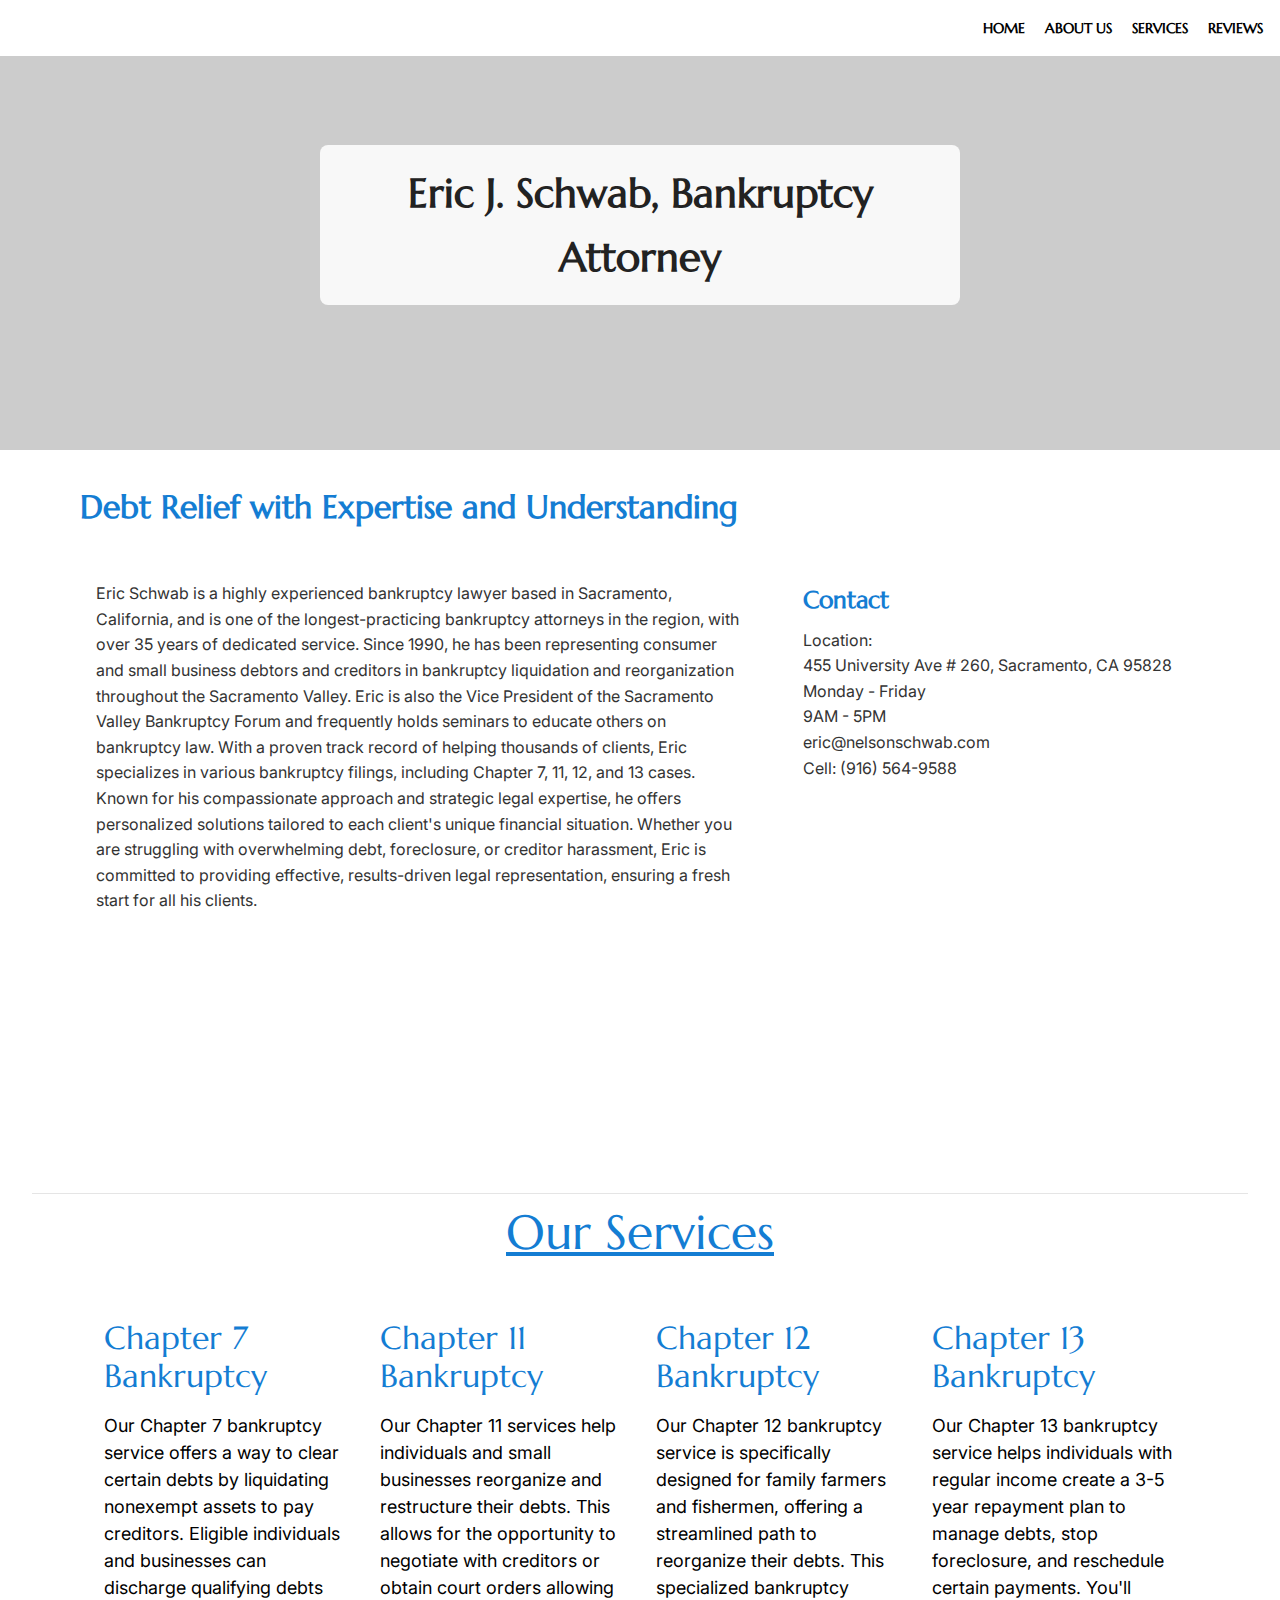
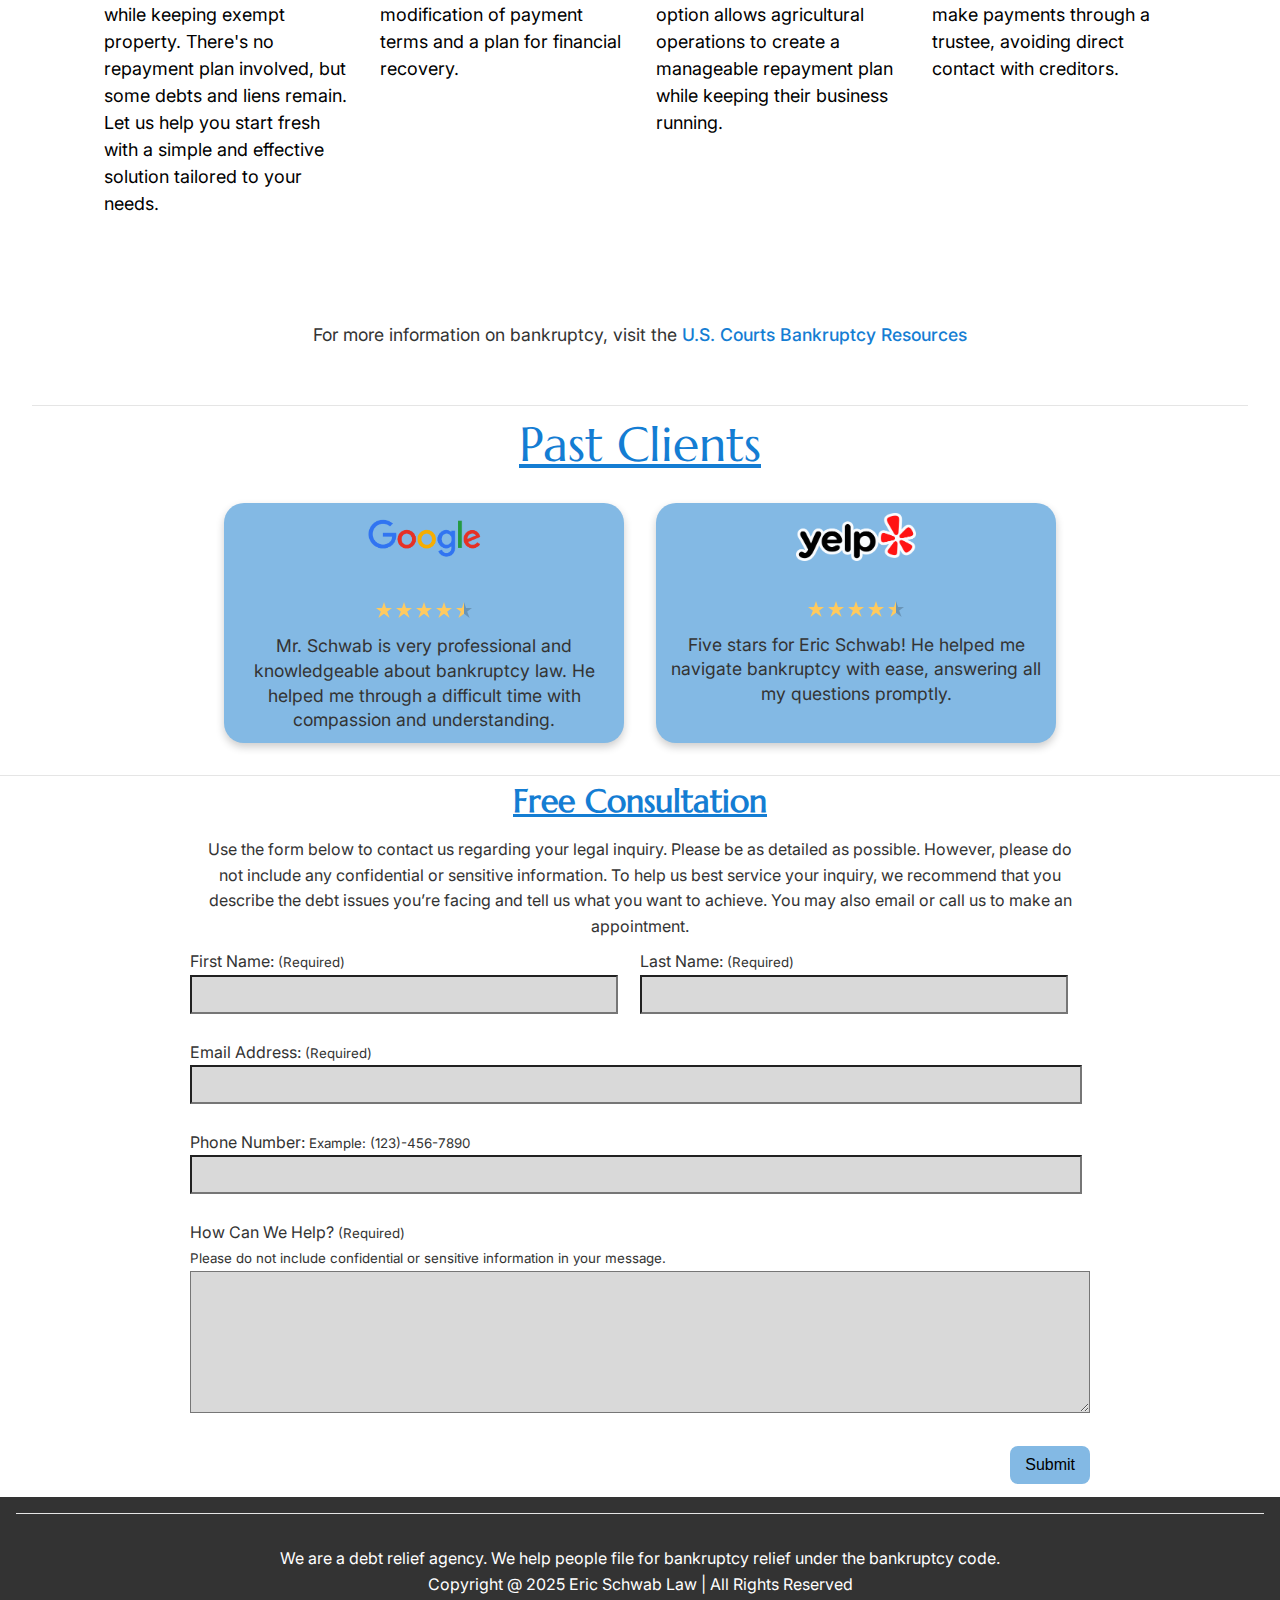
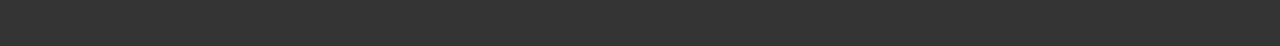
==== commit d7ad248f: "Merge pull request #106 from IsaacThawer/SCRUM-230" ====
--- a/public/index.html
+++ b/public/index.html
@@ -3,7 +3,8 @@
   <head>
     <meta charset="utf-8">
     <meta name="viewport" content="width=device-width, initial-scale=1.0">
-    <title>Eric Schwab, Attorney at Law</title>
+    <meta name="description" content="Eric Schwab, Bankruptcy Attorney offers expert bankruptcy advice and personalized debt relief solutions in Sacramento, CA. Get a free consultation today." />
+    <title>Eric Schwab, Bankruptcy Attorney</title>
     <link rel="stylesheet" href="css/styles.css">
     <script src="js/read-script.js"></script>
     <script src="js/read-image.js"></script>
@@ -27,7 +28,7 @@
         </ul>
       </nav>
       <div class="hero-text">
-        <h1>Eric J. Schwab, Attorney at Law</h1>
+        <h1>Eric J. Schwab, Bankruptcy Attorney</h1>
       </div>
     </header>
 
@@ -40,9 +41,8 @@
           <h3>Contact</h3>
           <p id="contact">
           </p>
-          <iframe id="GMap"
-                  src="https://www.google.com/maps/embed/v1/place?key=AIzaSyBqGkoHUfCA9LHCXbppnFagNsoR3M00XPc&q=Law+office+of+Eric+Schwab,Sacramento+CA">
-          </iframe>
+        <iframe id="GMap"></iframe>
+        <script src="js/google-map.js"></script>
         </div>
       </div>
     </main>
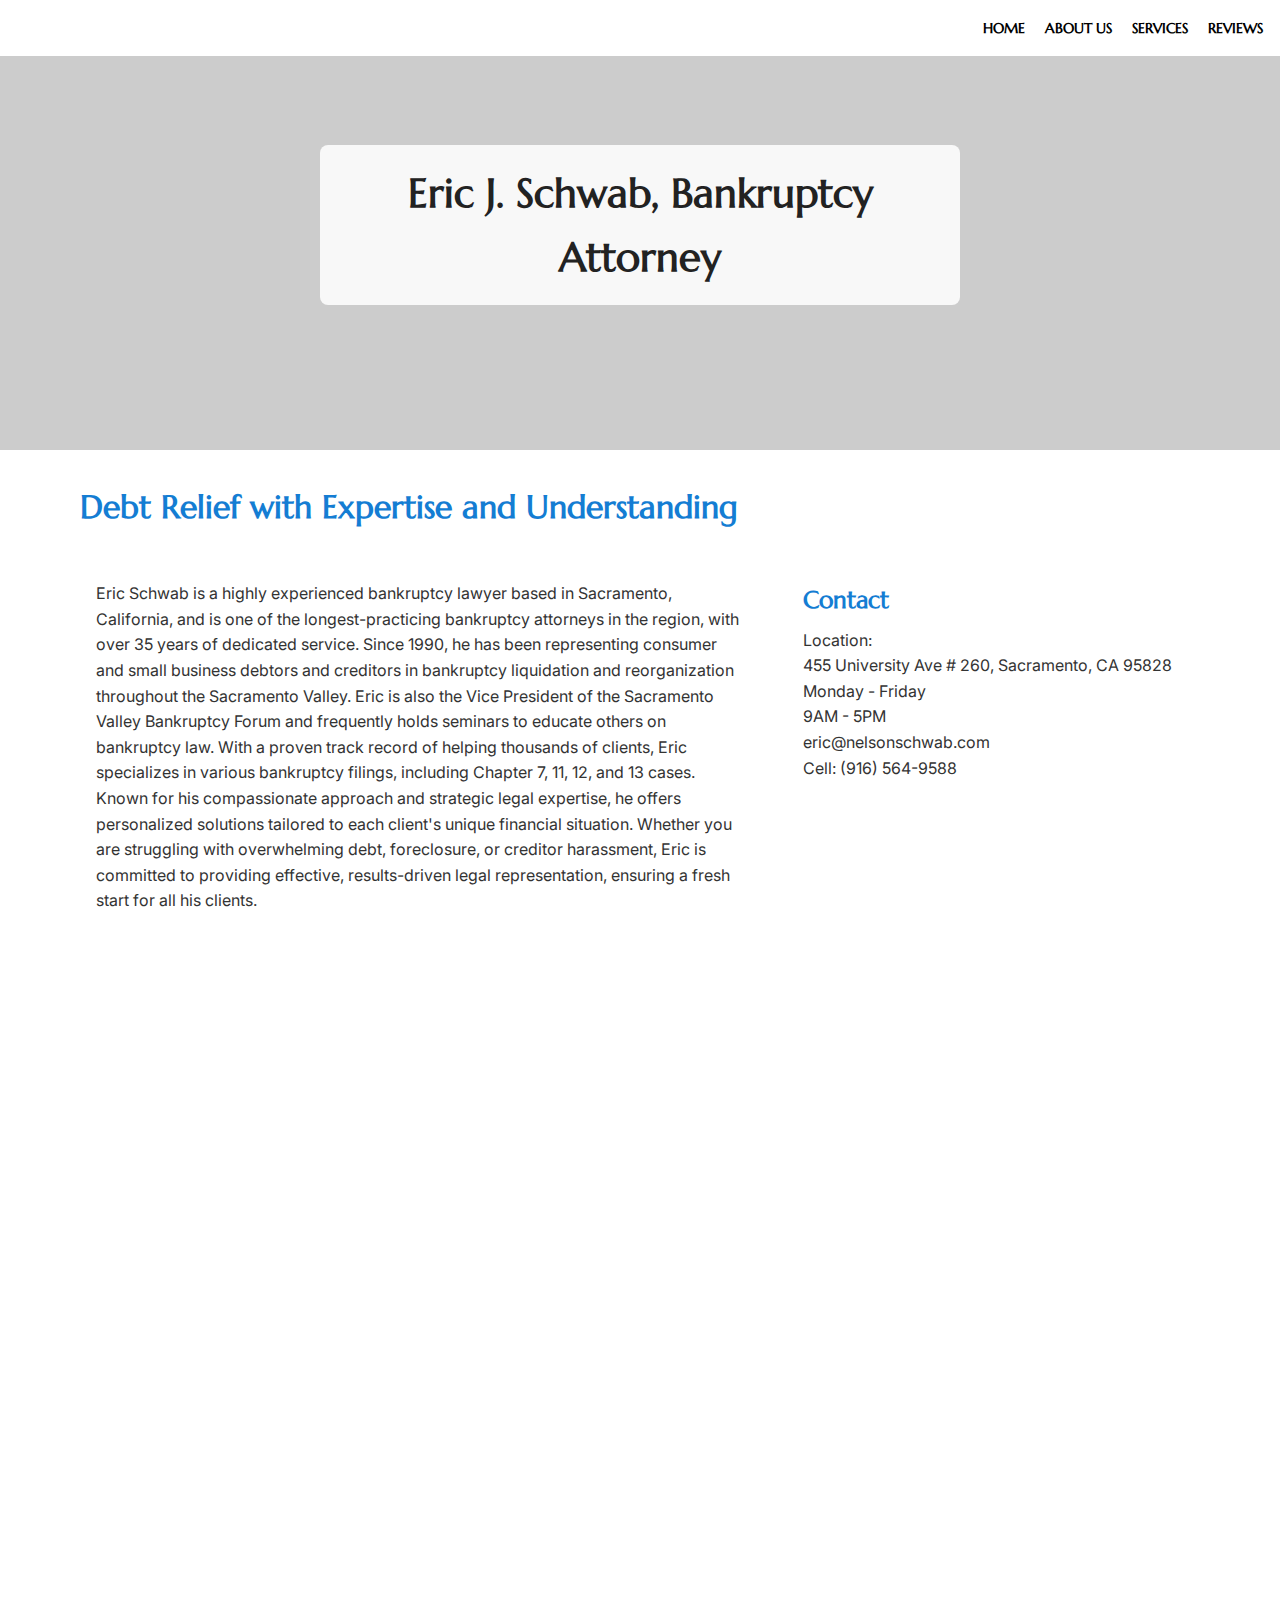
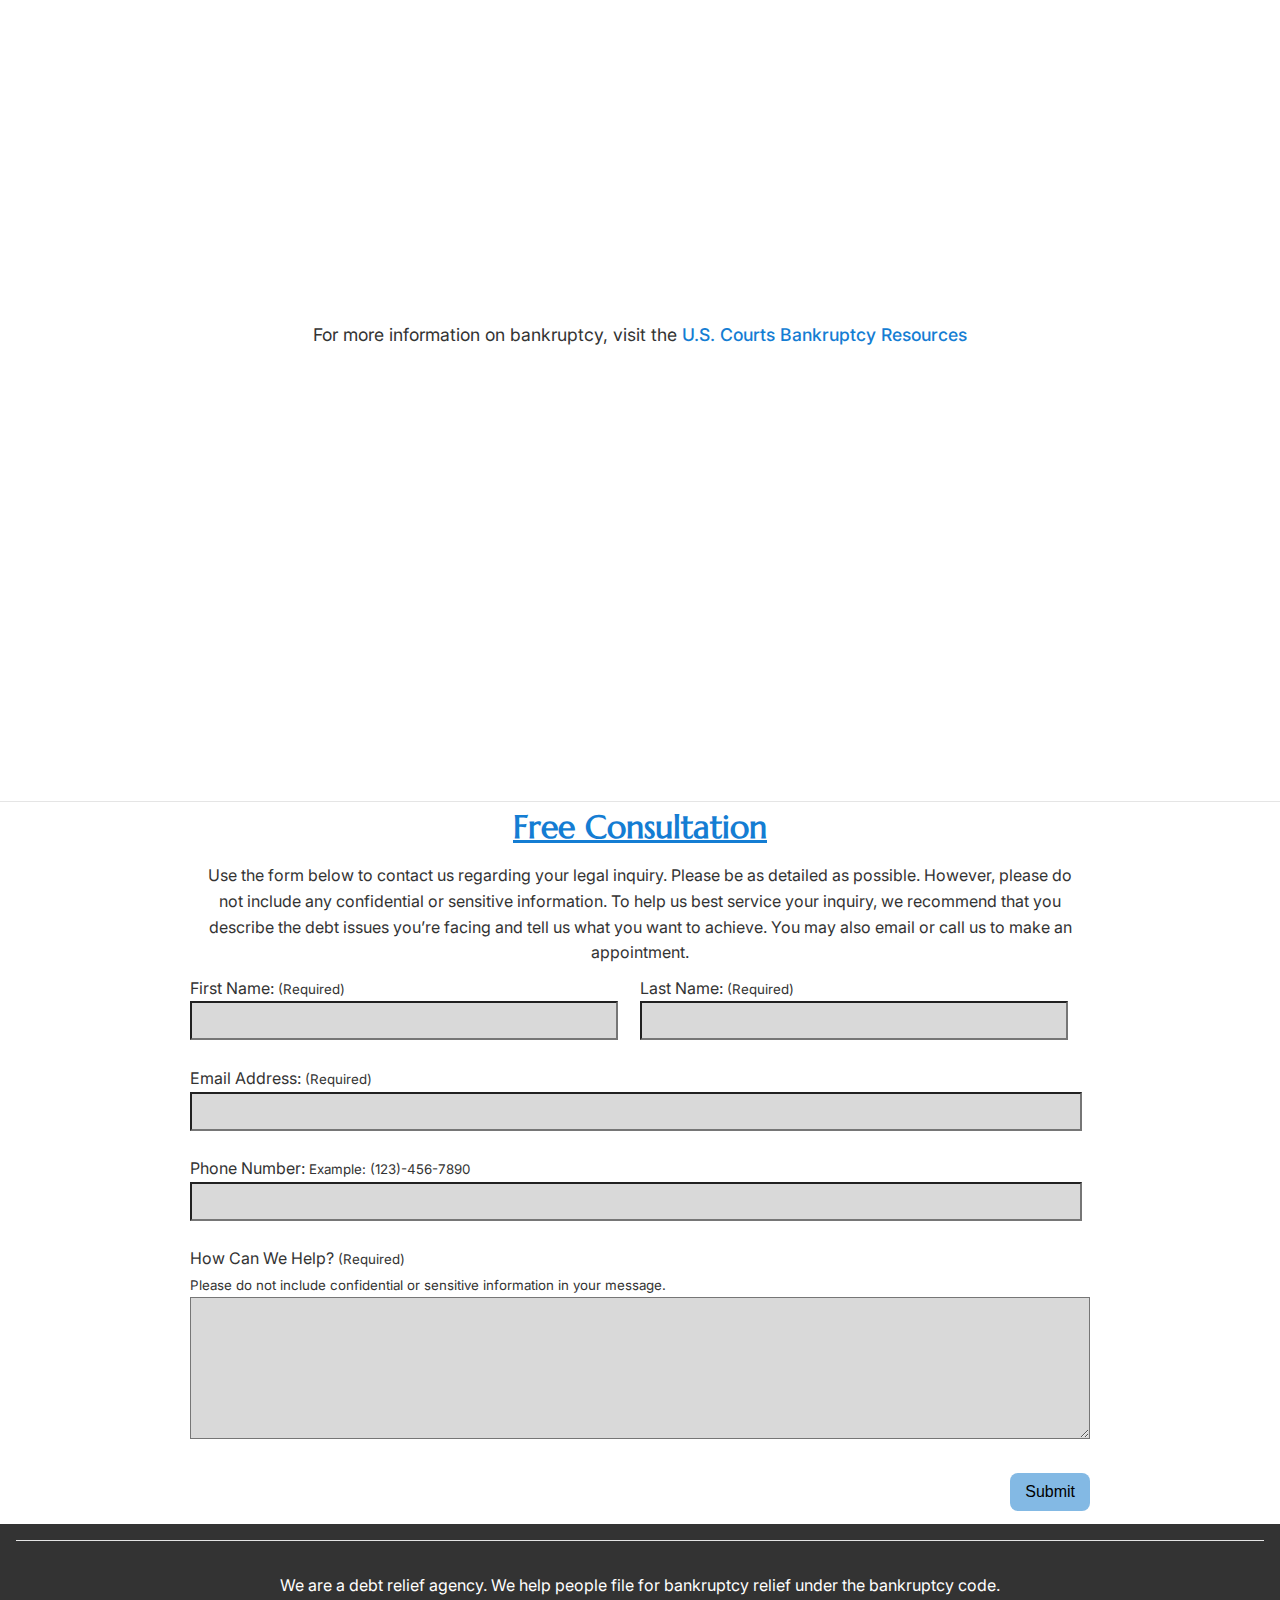
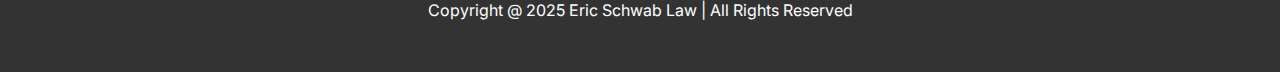
==== commit f88e1882: "Merge branch 'main' into SCRUM#208,-204,-215" ====
--- a/public/index.html
+++ b/public/index.html
@@ -11,6 +11,7 @@
     <script src="https://www.google.com/recaptcha/api.js" async defer></script>
     <script src="/js/form-handler.js"></script>
     <script src="js/menu-toggle.js"></script>
+    <script src="js/fade-in.js"></script>
 
   </head>
 
@@ -33,11 +34,11 @@
     </header>
 
     <main>
-      <h2 id="title"></h2>
+      <h2 class="fade-in-section" id="title"></h2>
       <div class="content-wrapper">
-        <div class="introduction" id="introduction">
+        <div class="introduction fade-in-section" id="introduction">
         </div>
-        <div class="contactInfo">
+        <div class="contactInfo fade-in-section">
           <h3>Contact</h3>
           <p id="contact">
           </p>
@@ -47,7 +48,7 @@
       </div>
     </main>
 
-    <section class="services">
+    <section class="services fade-in-section">
       <h2 class="index-service-header">Our Services</h2>
       <div class="services-grid">
         <!-- Chapter 7 -->
@@ -86,7 +87,7 @@
       </div>
     </section>
 
-    <section class="pastCLients">
+    <section class="pastCLients services fade-in-section">
       <h2 class="pastClientsHeader">Past Clients</h2>
       <div class="reviews-grid">
         <!-- Google Reviews Box -->
@@ -130,7 +131,8 @@
       Use the form below to contact us regarding your legal inquiry. Please be as detailed as possible. However, please do not include any confidential or sensitive information. To help us best service your inquiry, we recommend that you describe the debt issues you’re facing and tell us what you want to achieve. You may also email or call us to make an appointment.
     </p>
 
-    <form action="/submit-form" method="POST" id="contact-form">
+
+    <form action="/submit-form" method="POST" id="contact-form" data-testid="contact-form">
       <!-- First Name and Last Name on the same line -->
       <div class="name-row">
         <div>
@@ -163,6 +165,12 @@
     </form>
     </section>
 
+    <!-- Success message for testing -->
+    <div class="success-message" style="display:none;">
+      Thank you for your submission!
+    </div>
+  
+
     <!-- Hidden Recaptcha -->
     <div id="recaptcha-display" class="recaptcha">
       <div class="display-content">
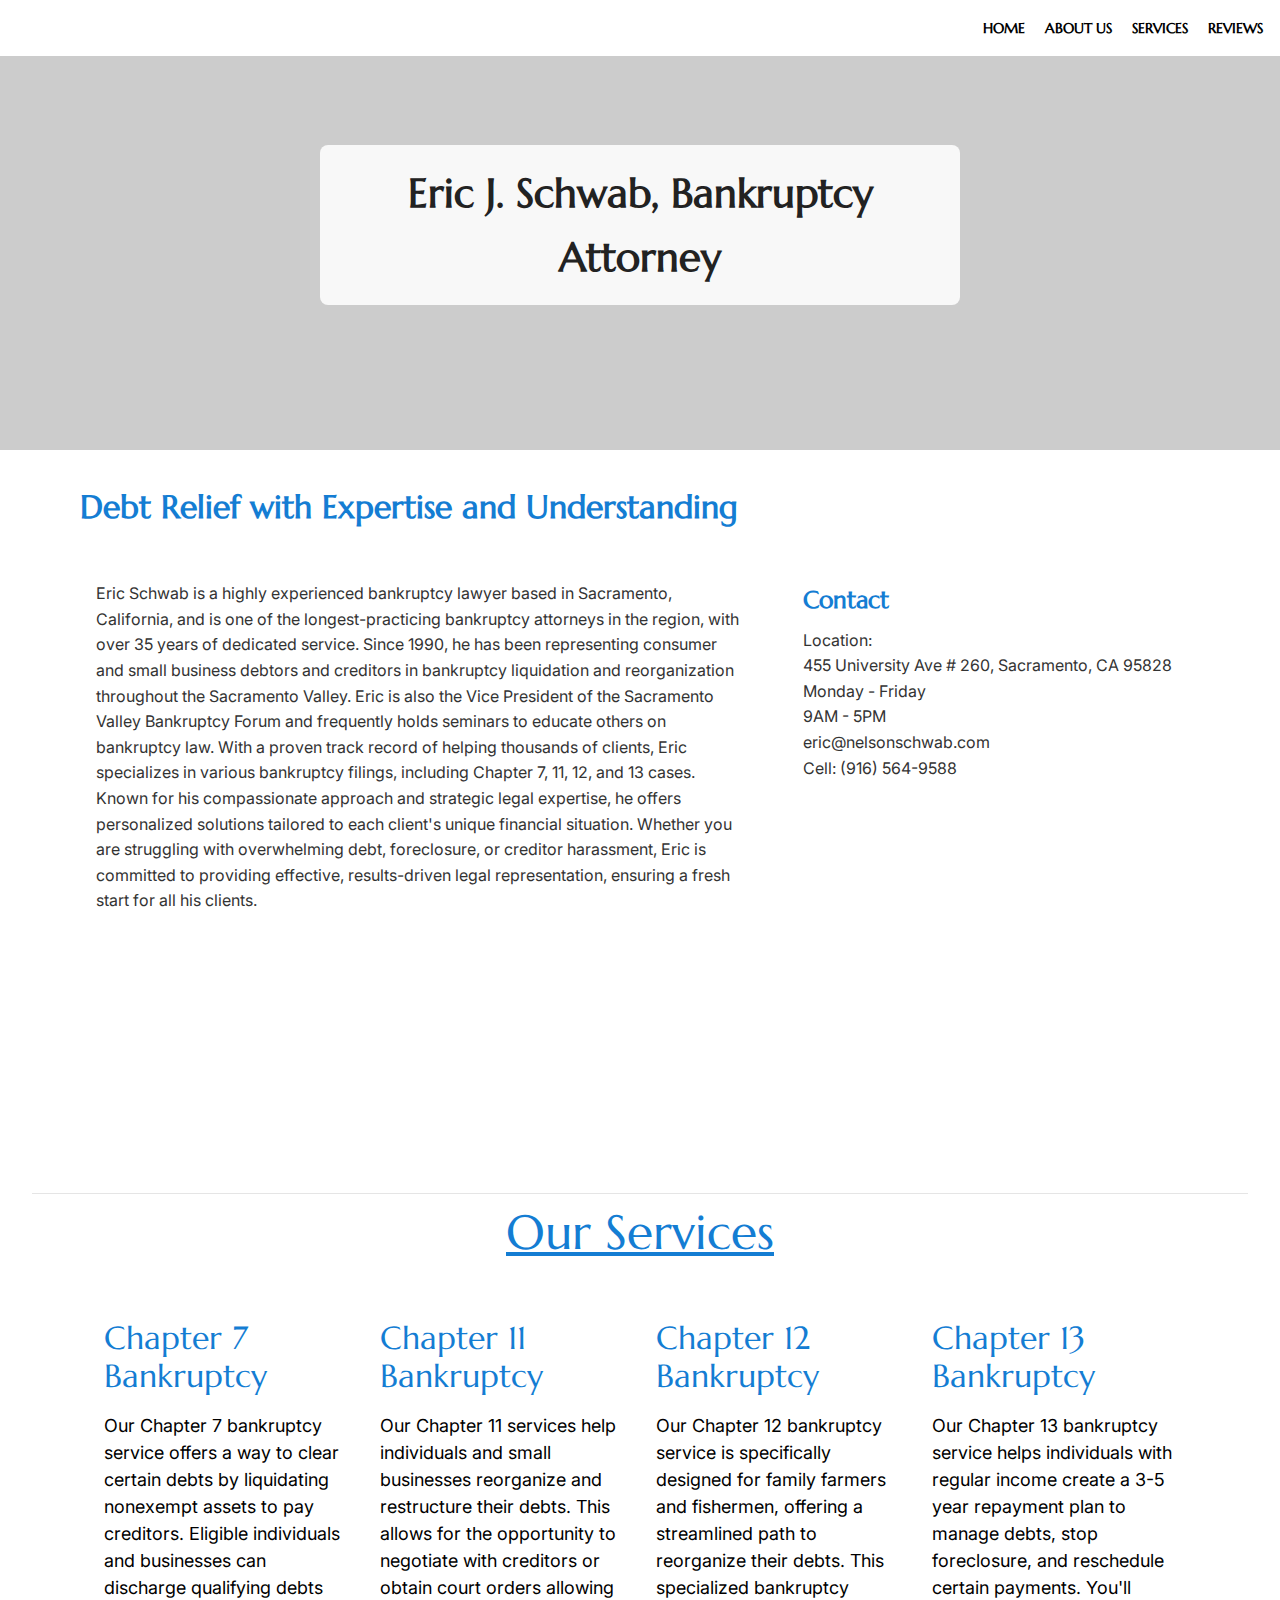
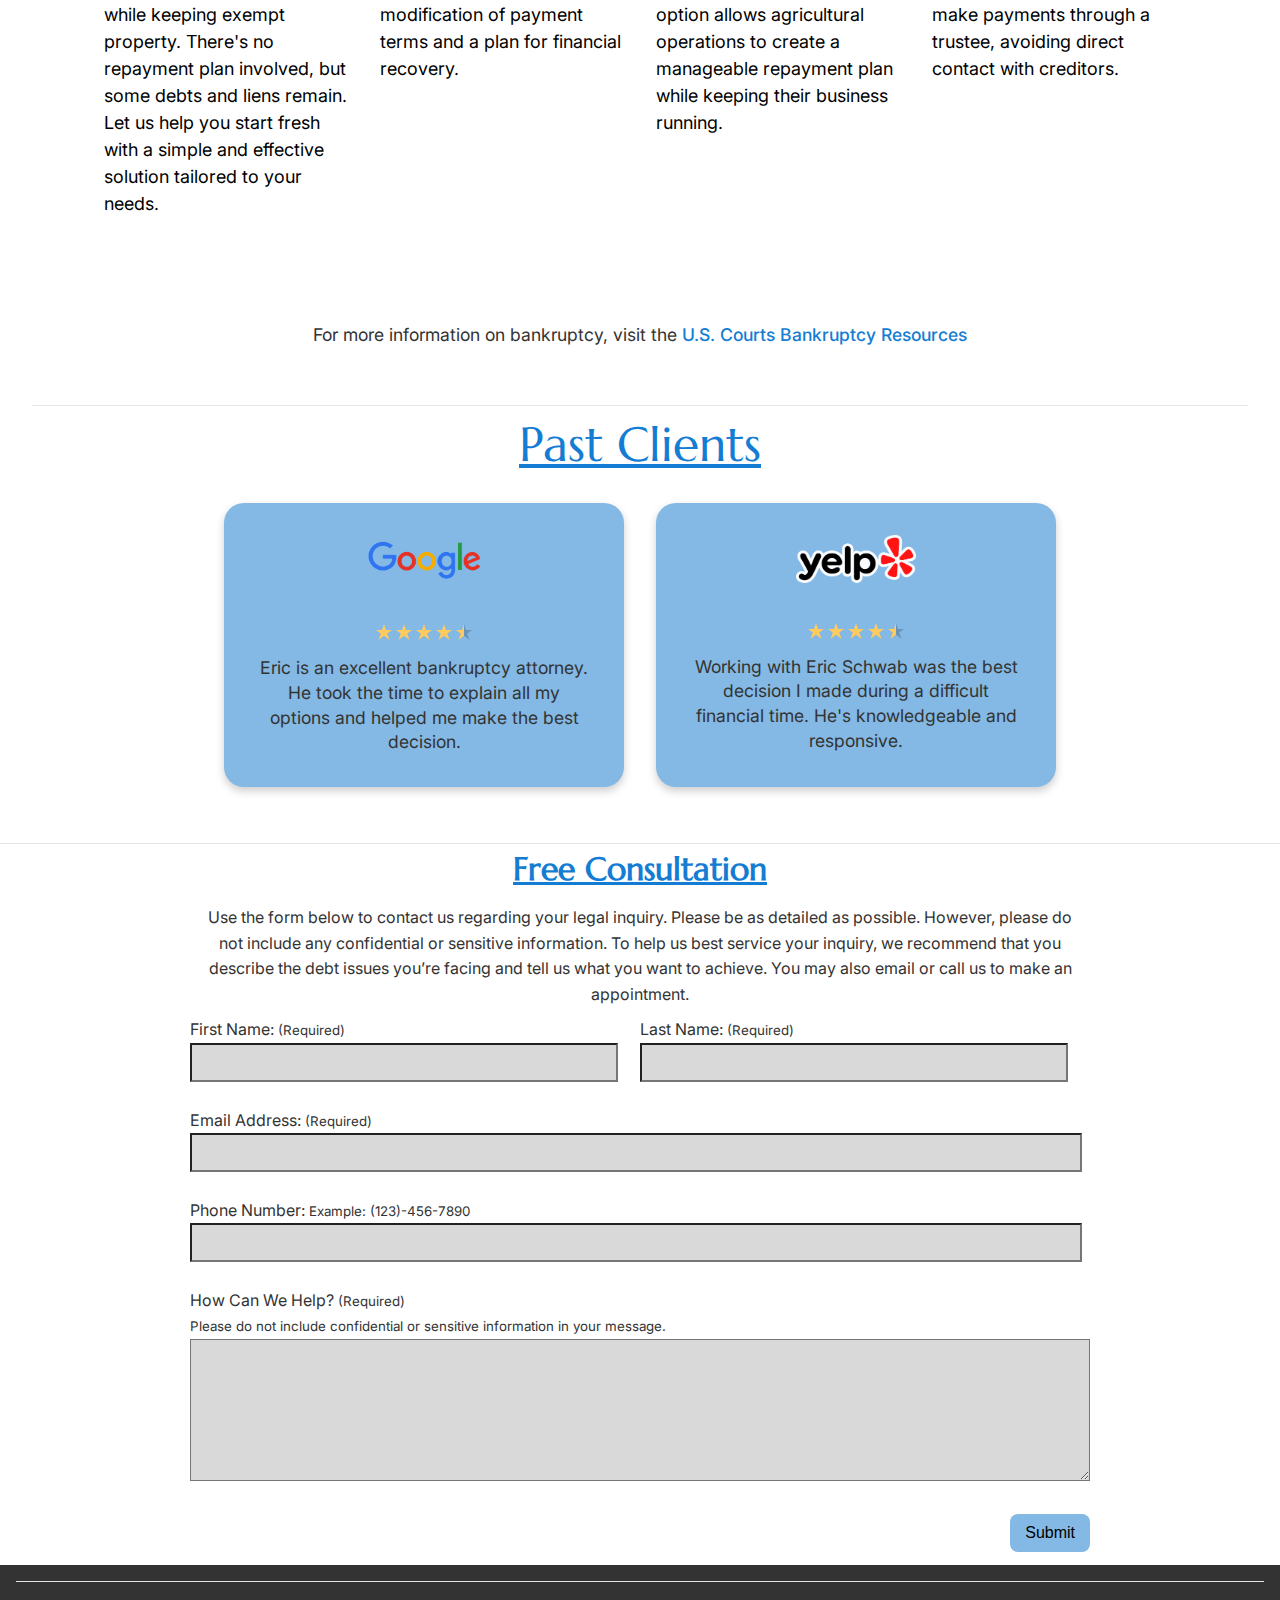
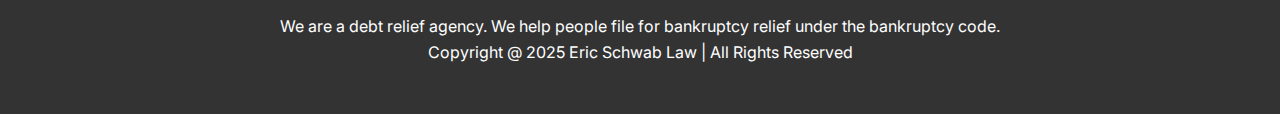
==== commit 48777e8c: "SCRUM 224-Remove duplicated or unused codes" ====
--- a/public/index.html
+++ b/public/index.html
@@ -11,13 +11,10 @@
     <script src="https://www.google.com/recaptcha/api.js" async defer></script>
     <script src="/js/form-handler.js"></script>
     <script src="js/menu-toggle.js"></script>
-    <script src="js/fade-in.js"></script>
 
   </head>
 
   <body>
-    <!-- Use the following semantic elements when defining the upper-level element instead of <div> or <span>, to improve clarity and readability.
-     <article> <aside> <details> <figcaption> <figure> <footer> <header> <main> <mark> <nav> <section> <summary> <time> -->
     <header id="banner">
       <nav class="navbar" id="navbar">
         <button class="menu-toggle" id="menuToggle">☰</button>
@@ -34,11 +31,11 @@
     </header>
 
     <main>
-      <h2 class="fade-in-section" id="title"></h2>
+      <h2 id="title"></h2>
       <div class="content-wrapper">
-        <div class="introduction fade-in-section" id="introduction">
+        <div class="introduction" id="introduction">
         </div>
-        <div class="contactInfo fade-in-section">
+        <div class="contactInfo">
           <h3>Contact</h3>
           <p id="contact">
           </p>
@@ -48,7 +45,7 @@
       </div>
     </main>
 
-    <section class="services fade-in-section">
+    <section class="services">
       <h2 class="index-service-header">Our Services</h2>
       <div class="services-grid">
         <!-- Chapter 7 -->
@@ -87,7 +84,7 @@
       </div>
     </section>
 
-    <section class="pastCLients services fade-in-section">
+    <section class="pastCLients">
       <h2 class="pastClientsHeader">Past Clients</h2>
       <div class="reviews-grid">
         <!-- Google Reviews Box -->
@@ -131,8 +128,7 @@
       Use the form below to contact us regarding your legal inquiry. Please be as detailed as possible. However, please do not include any confidential or sensitive information. To help us best service your inquiry, we recommend that you describe the debt issues you’re facing and tell us what you want to achieve. You may also email or call us to make an appointment.
     </p>
 
-
-    <form action="/submit-form" method="POST" id="contact-form" data-testid="contact-form">
+    <form action="/submit-form" method="POST" id="contact-form">
       <!-- First Name and Last Name on the same line -->
       <div class="name-row">
         <div>
@@ -165,12 +161,6 @@
     </form>
     </section>
 
-    <!-- Success message for testing -->
-    <div class="success-message" style="display:none;">
-      Thank you for your submission!
-    </div>
-  
-
     <!-- Hidden Recaptcha -->
     <div id="recaptcha-display" class="recaptcha">
       <div class="display-content">
--- a/public/css/styles.css
+++ b/public/css/styles.css
@@ -75,8 +75,6 @@
   box-sizing: border-box;
 }
 
-
-
 nav ul {
   list-style-type: none;
   display: flex;
@@ -110,15 +108,15 @@
   text-align: center;
 }
 
-
-
 /* Review Cards Styling */
 .reviews-grid {
   display: grid;
-  grid-template-columns: repeat(2, 1fr);
+  grid-template-columns: repeat(2, 0.2fr); /* Retained the more specific column setup */
+  justify-content: center;
   gap: 2rem;
-  max-width: 1200px;
-  margin: 2rem auto;
+  max-width: 1440px;
+  margin: 0 auto;
+  font-family: 'Inter', serif;
 }
 
 .google, .yelp {
@@ -131,7 +129,11 @@
   box-shadow: 0 4px 8px rgba(0, 0, 0, 0.2);
   transition: transform 0.3s ease, box-shadow 0.3s ease;
   position: relative; /* Important for the absolute positioning of the link */
-  cursor: pointer; /* Show a pointer cursor on hover */
+  cursor: pointer;
+  width: 400px; /* Merged specific width from the second declaration */
+  margin: 0 auto; /* Centers the text horizontally */
+  text-align: center;
+  margin-bottom: 1.5rem; /* Added from mobile layout for consistent spacing */
 }
 
 .google:hover, .yelp:hover {
@@ -180,7 +182,6 @@
   height: 100%;
   z-index: 2; /* Above the content */
   opacity: 0; /* Make it invisible */
-  cursor: pointer;
 }
 
 /* Reviews Page Enhanced Styling */
@@ -284,9 +285,6 @@
   text-align: center;
   color: #666;
 }
-
-
-
 
 /* Sacramento Website Title */
 .hero-text {
@@ -400,10 +398,6 @@
   font-weight: 400;
   line-height: 1.5;
 }
-
-
-
-
 
 /* Testominals*/
 /* Reviews Page Header Styles */
@@ -435,16 +429,6 @@
   border-top: 1px solid #e5e5e5;
 }
 
-
-
-.yelp, .google {
-  width: 400px; /* Makes each div take up 45% of the parent width */
-  padding: 10px; /* Adds some padding */
-
-  margin: 0 auto; /* Centers the text horizontally */
-  text-align: center;
-}
-
 .reviews-grid {
   display: grid;
   grid-template-columns: repeat(2, 0.2fr);
@@ -485,8 +469,6 @@
   text-decoration: underline;
 }
  
-
-
 /* Header for Form */
 .send-text p {
   color: #147dd3;
@@ -667,7 +649,6 @@
 
 /* Responsive adjustments */
 
-
 /* About header specific styles */
 .about-header {
   margin-top: 60px; /* To account for fixed navigation */
@@ -774,9 +755,7 @@
   text-decoration: none;
 }
 
-
 @media (max-width: 768px) {
-
     .introduction , .service-card p , .review-text, .send-text p, .disclaimer p, .services-page-grid p{
     font-size: 17px;
     }
@@ -881,18 +860,4 @@
 .contactInfo {
   flex: 0 0 100%;
 }
- 
- }
-
-/* Initially hide elements */
-.fade-in-section {
-  opacity: 0;
-  transform: translateY(30px);
-  transition: opacity 0.8s ease-out, transform 0.8s ease-out;
-}
-
-/* Visible state */
-.fade-in-section.visible {
-  opacity: 1;
-  transform: translateY(0);
-}
+}
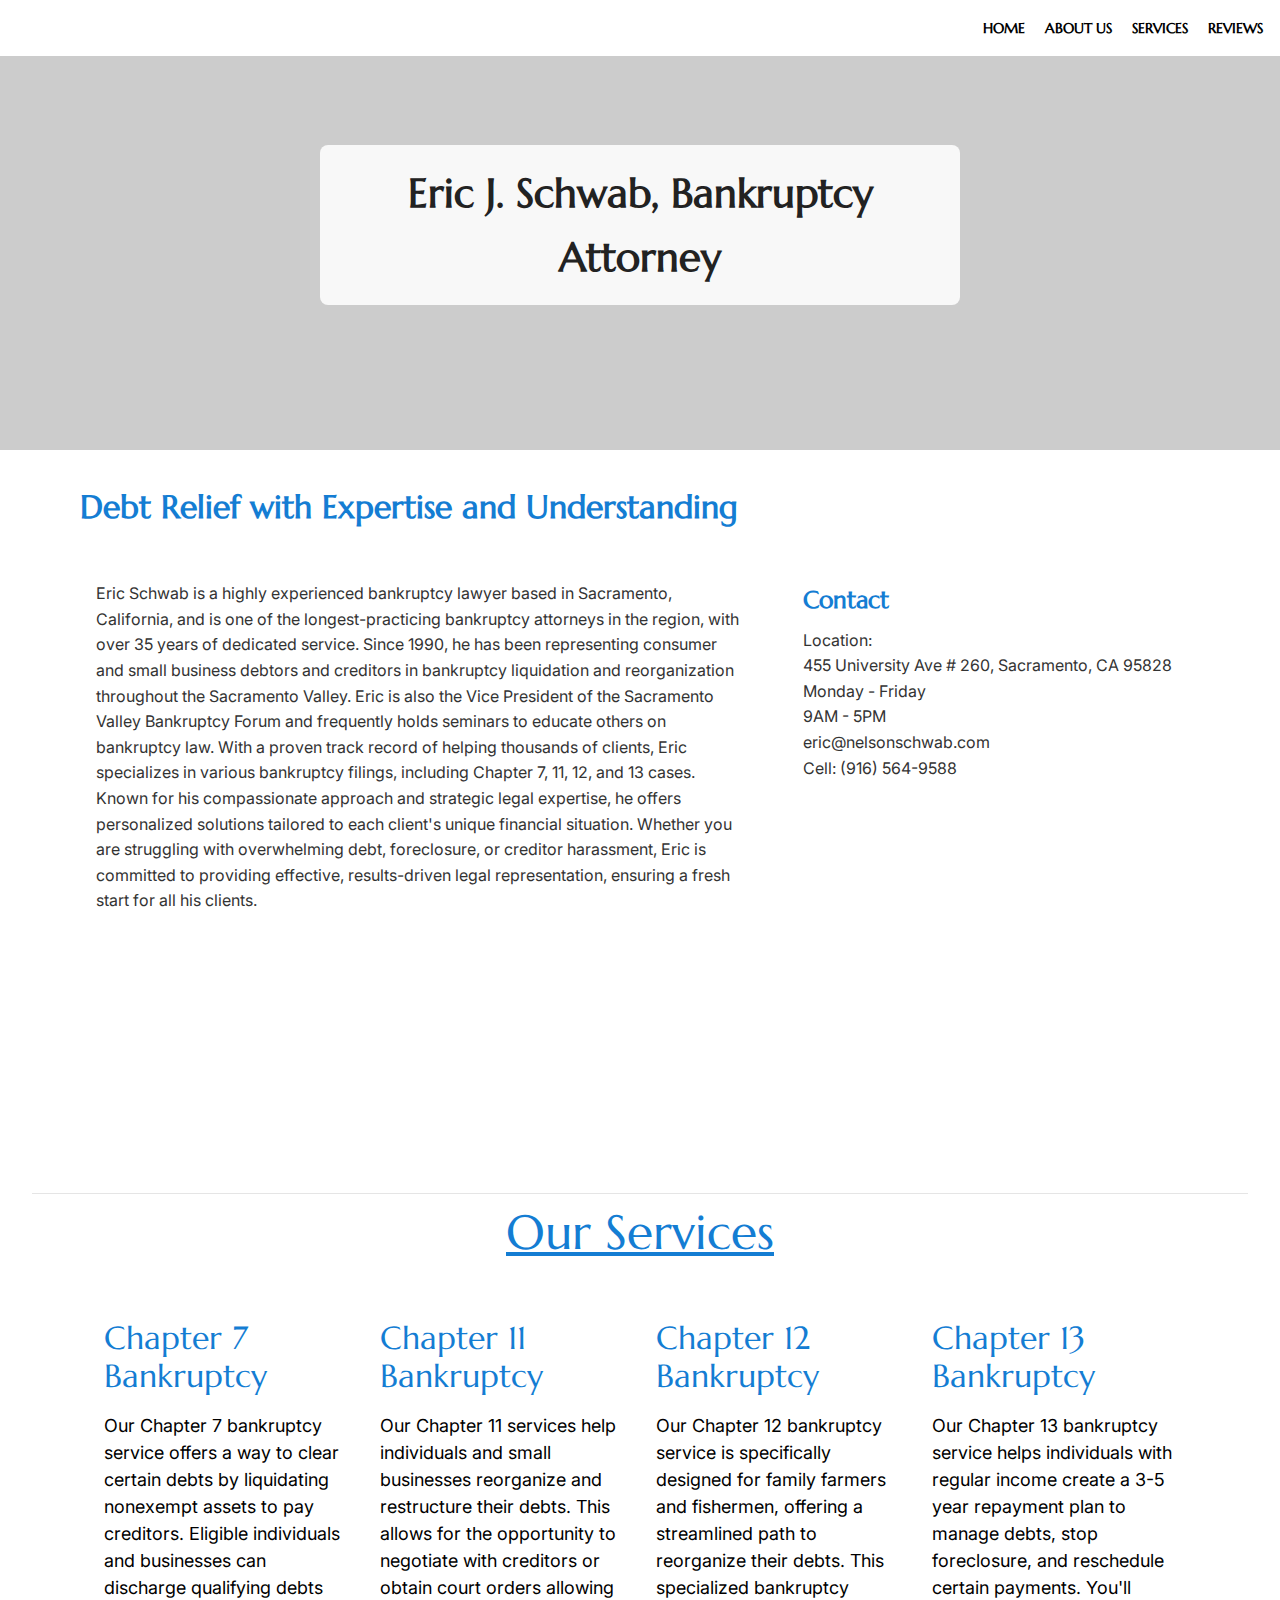
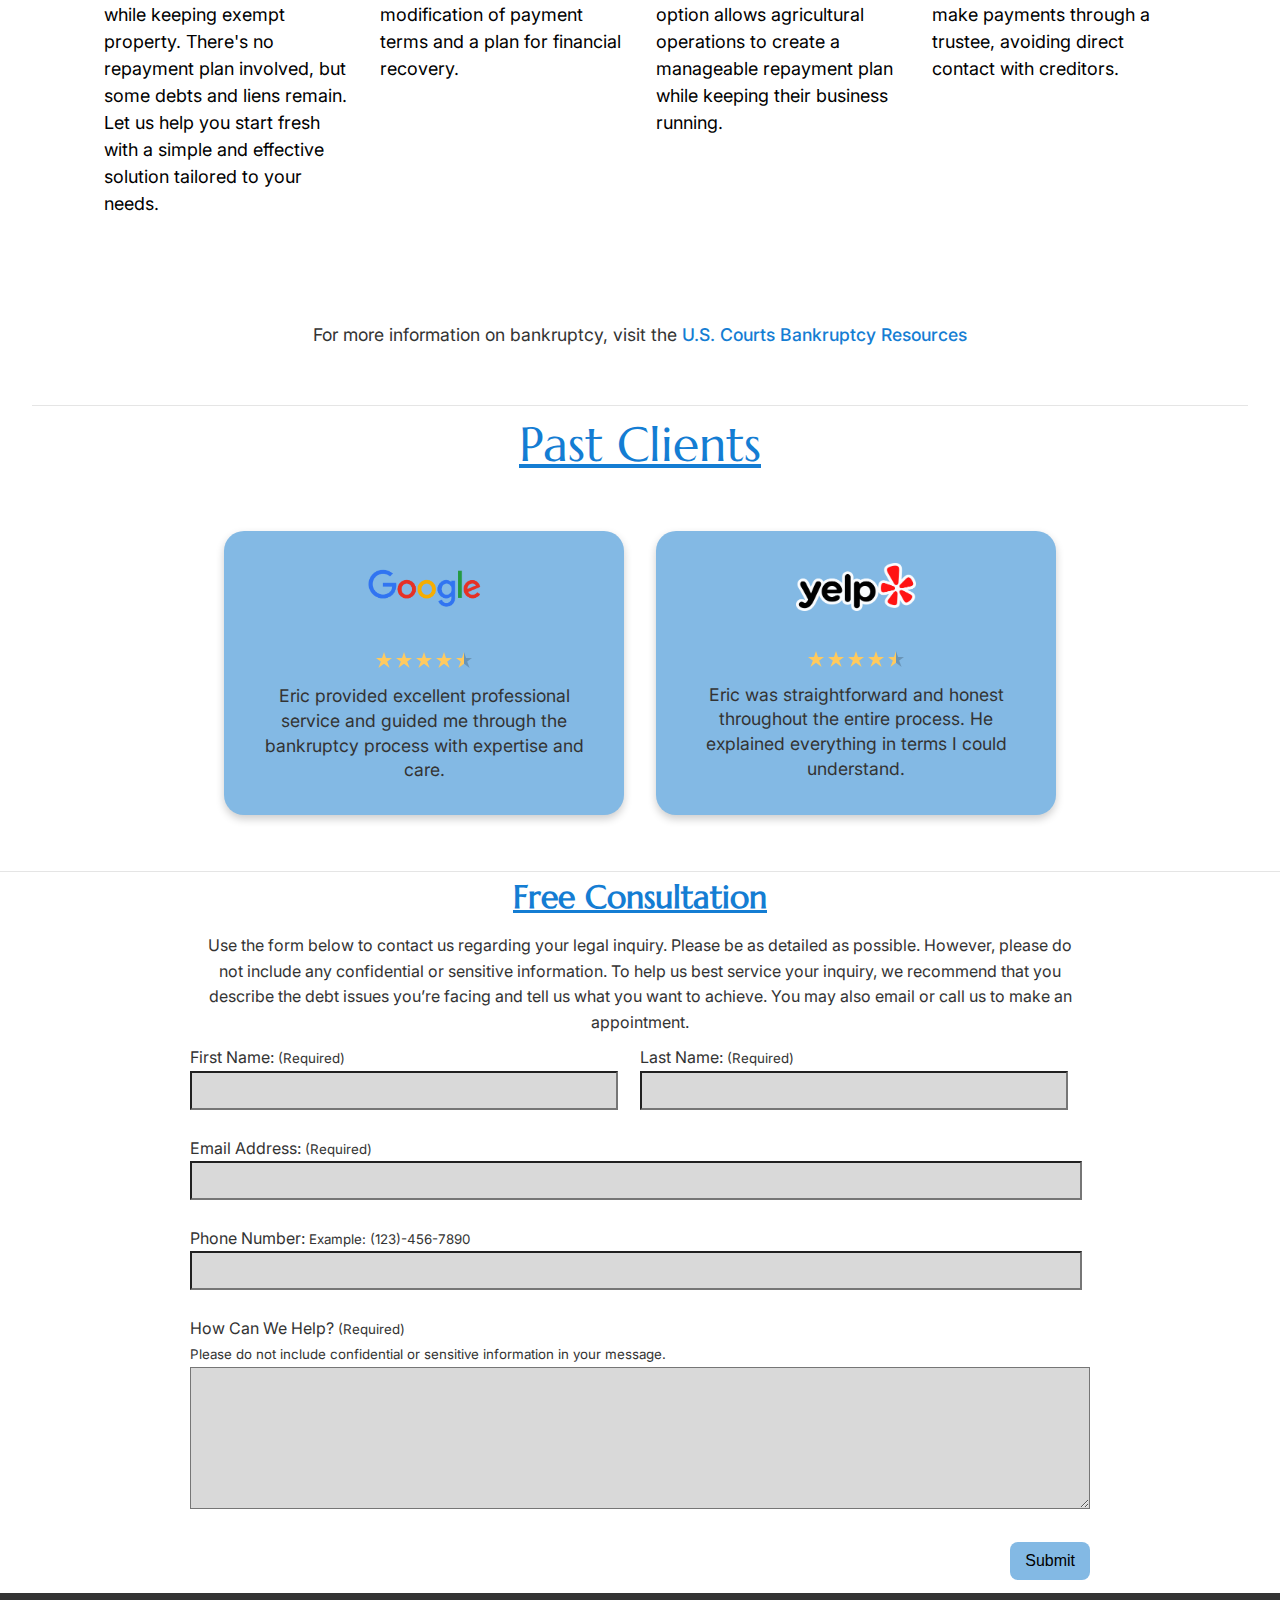
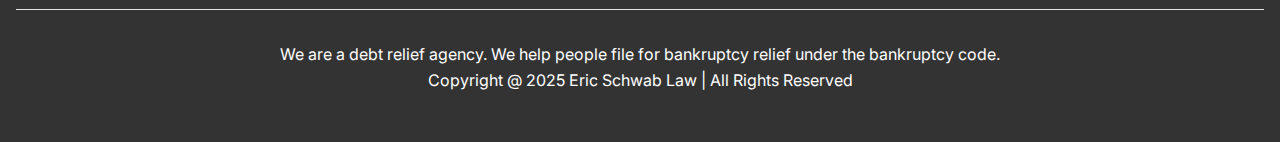
==== commit f74e0f6a: "Merge branch 'main' into SCRUM-#224-Remove-duplicated-or-unused-codes" ====
--- a/public/index.html
+++ b/public/index.html
@@ -11,6 +11,7 @@
     <script src="https://www.google.com/recaptcha/api.js" async defer></script>
     <script src="/js/form-handler.js"></script>
     <script src="js/menu-toggle.js"></script>
+    <script src="js/fade-in.js"></script>
 
   </head>
 
@@ -31,11 +32,11 @@
     </header>
 
     <main>
-      <h2 id="title"></h2>
+      <h2 class="fade-in-section" id="title"></h2>
       <div class="content-wrapper">
-        <div class="introduction" id="introduction">
+        <div class="introduction fade-in-section" id="introduction">
         </div>
-        <div class="contactInfo">
+        <div class="contactInfo fade-in-section">
           <h3>Contact</h3>
           <p id="contact">
           </p>
@@ -45,7 +46,7 @@
       </div>
     </main>
 
-    <section class="services">
+    <section class="services fade-in-section">
       <h2 class="index-service-header">Our Services</h2>
       <div class="services-grid">
         <!-- Chapter 7 -->
@@ -84,7 +85,7 @@
       </div>
     </section>
 
-    <section class="pastCLients">
+    <section class="pastCLients services fade-in-section">
       <h2 class="pastClientsHeader">Past Clients</h2>
       <div class="reviews-grid">
         <!-- Google Reviews Box -->
@@ -128,7 +129,8 @@
       Use the form below to contact us regarding your legal inquiry. Please be as detailed as possible. However, please do not include any confidential or sensitive information. To help us best service your inquiry, we recommend that you describe the debt issues you’re facing and tell us what you want to achieve. You may also email or call us to make an appointment.
     </p>
 
-    <form action="/submit-form" method="POST" id="contact-form">
+
+    <form action="/submit-form" method="POST" id="contact-form" data-testid="contact-form">
       <!-- First Name and Last Name on the same line -->
       <div class="name-row">
         <div>
@@ -161,6 +163,12 @@
     </form>
     </section>
 
+    <!-- Success message for testing -->
+    <div class="success-message" style="display:none;">
+      Thank you for your submission!
+    </div>
+  
+
     <!-- Hidden Recaptcha -->
     <div id="recaptcha-display" class="recaptcha">
       <div class="display-content">
--- a/public/css/styles.css
+++ b/public/css/styles.css
@@ -860,4 +860,16 @@
 .contactInfo {
   flex: 0 0 100%;
 }
-}
+
+/* Initially hide elements */
+.fade-in-section {
+  opacity: 0;
+  transform: translateY(30px);
+  transition: opacity 0.8s ease-out, transform 0.8s ease-out;
+}
+
+/* Visible state */
+.fade-in-section.visible {
+  opacity: 1;
+  transform: translateY(0);
+}
